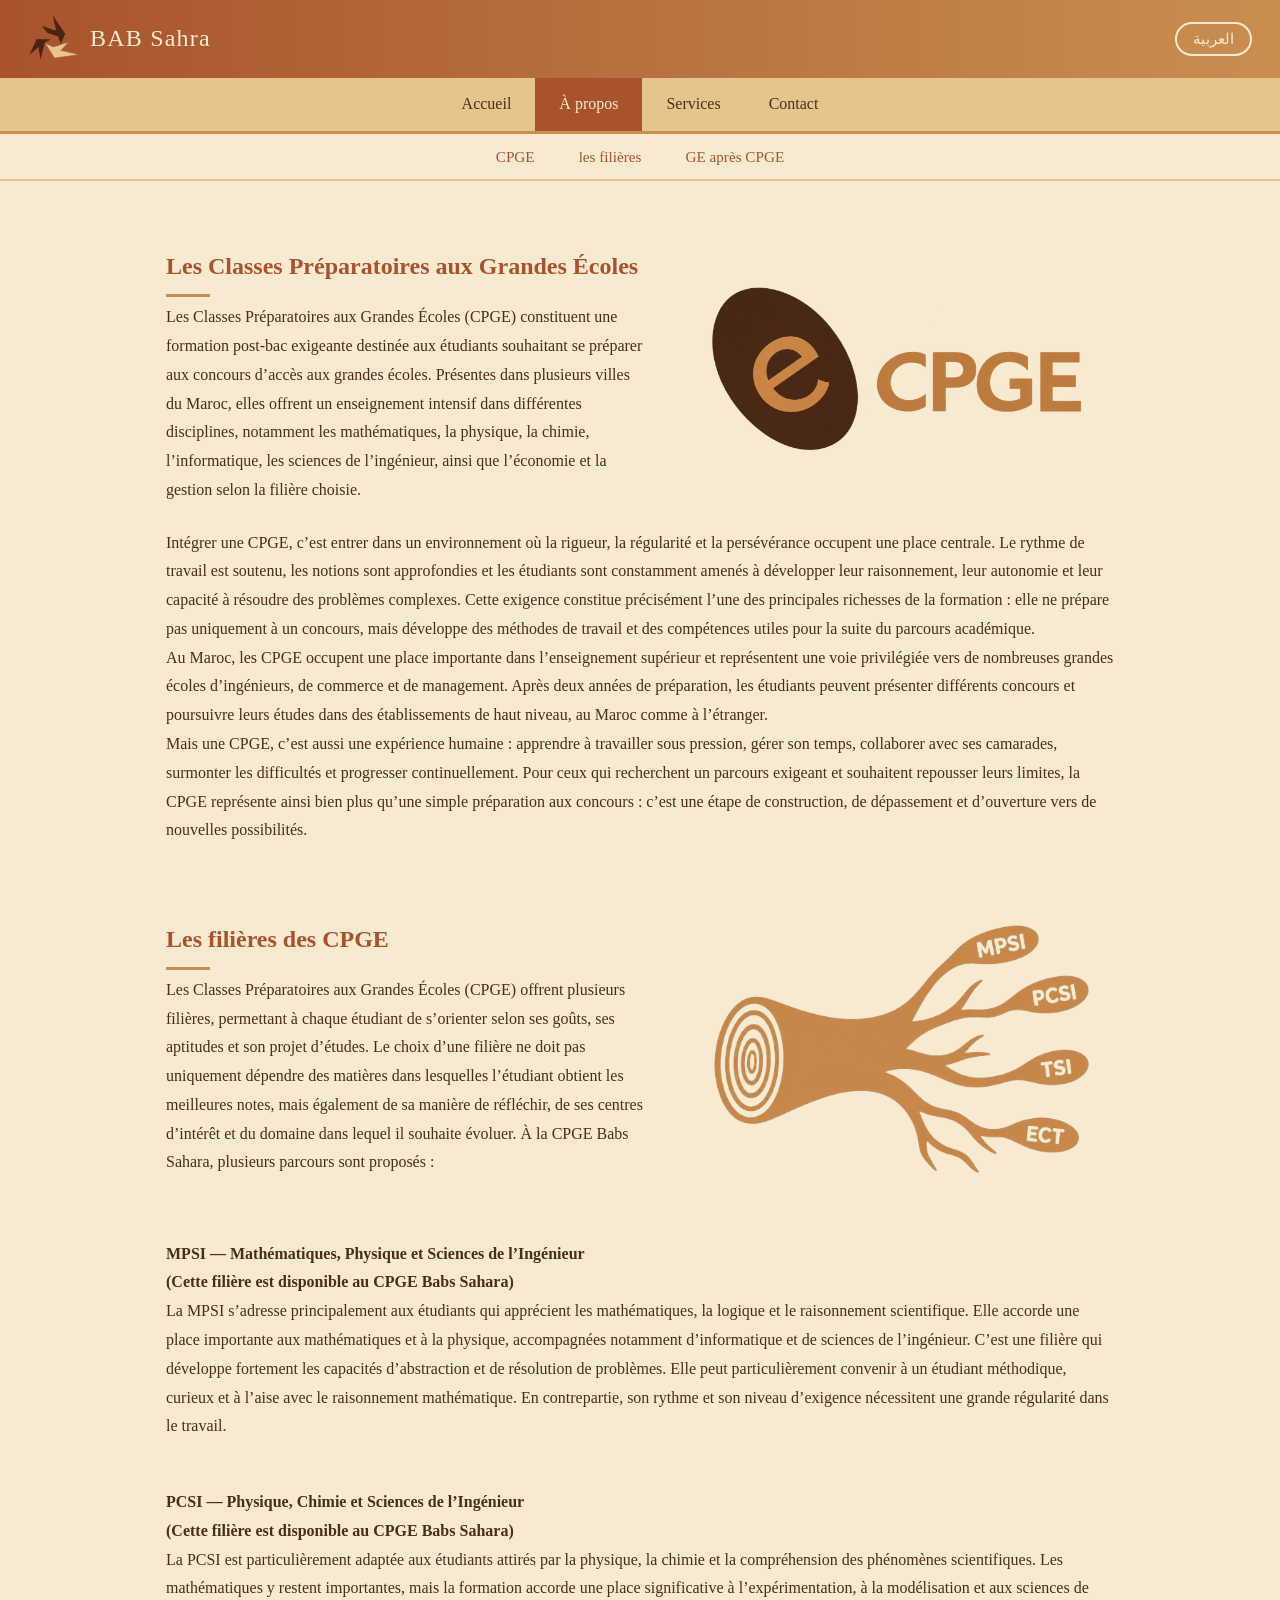
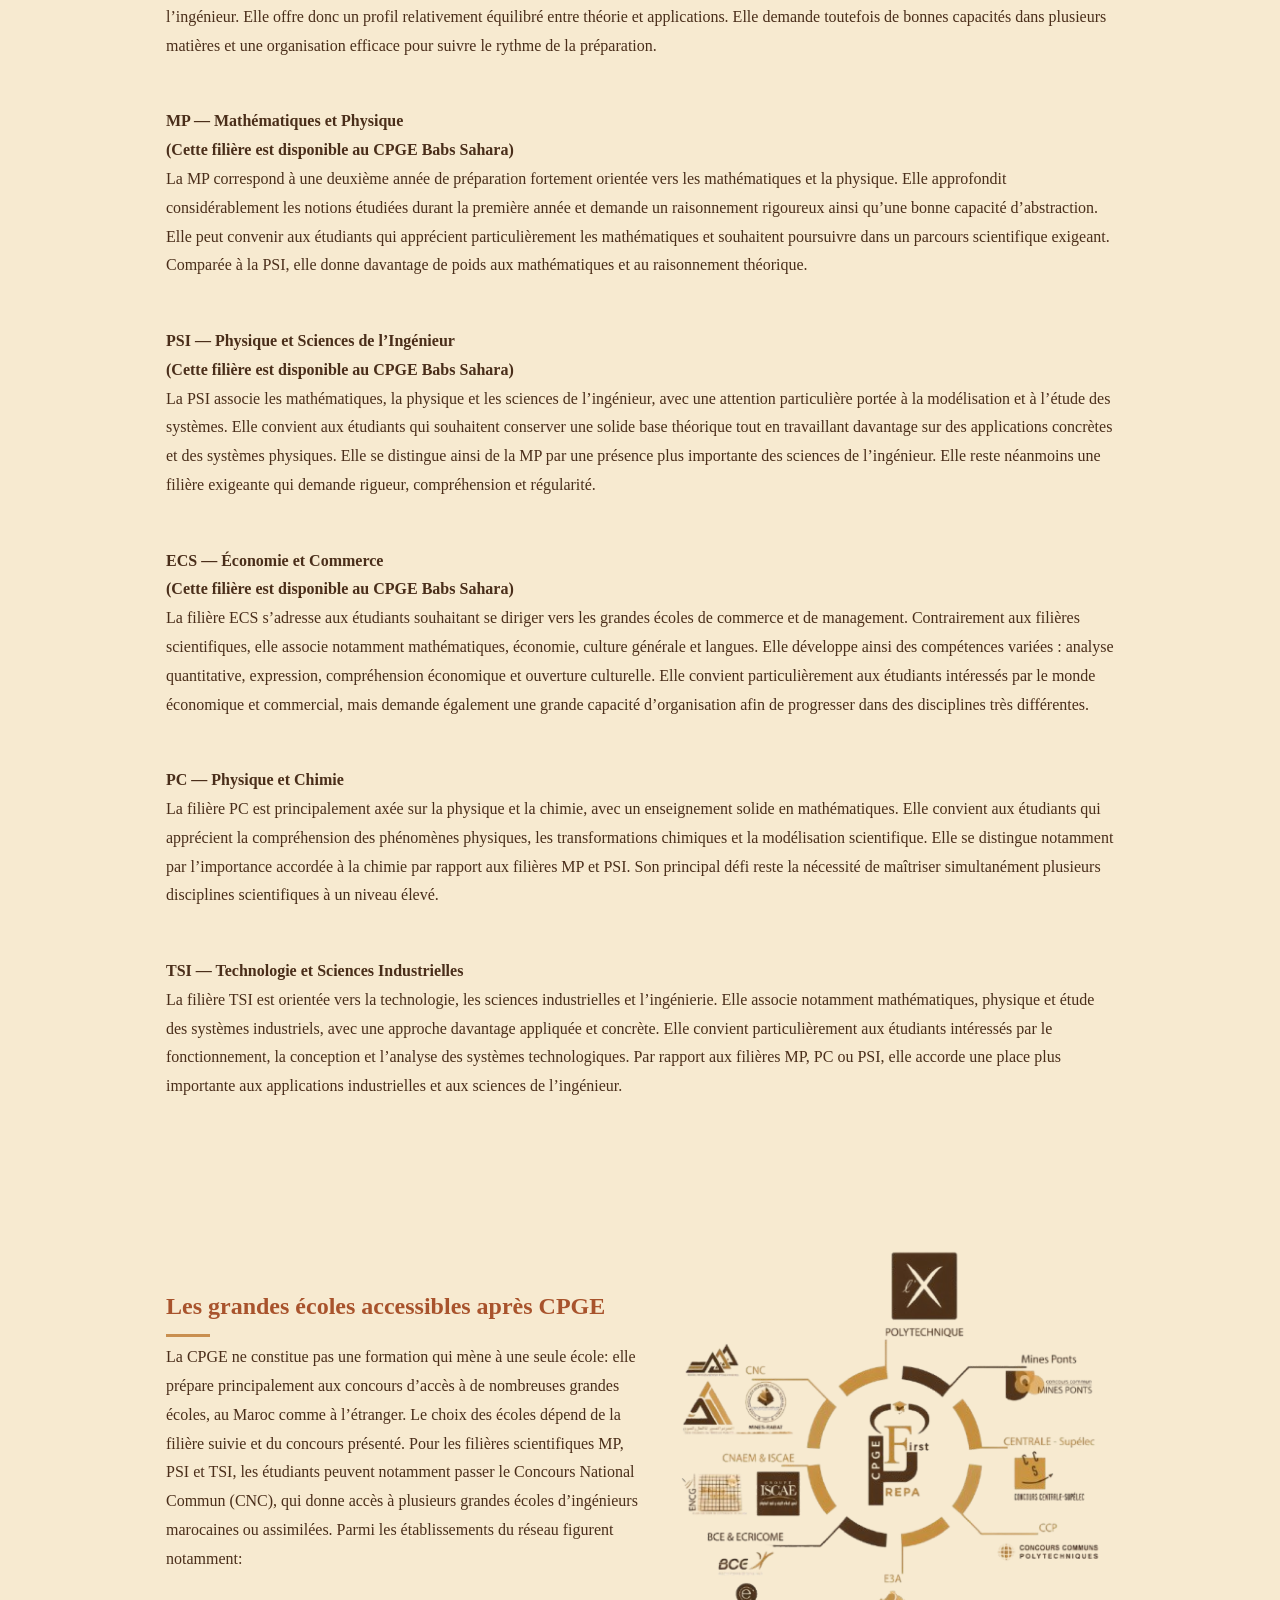
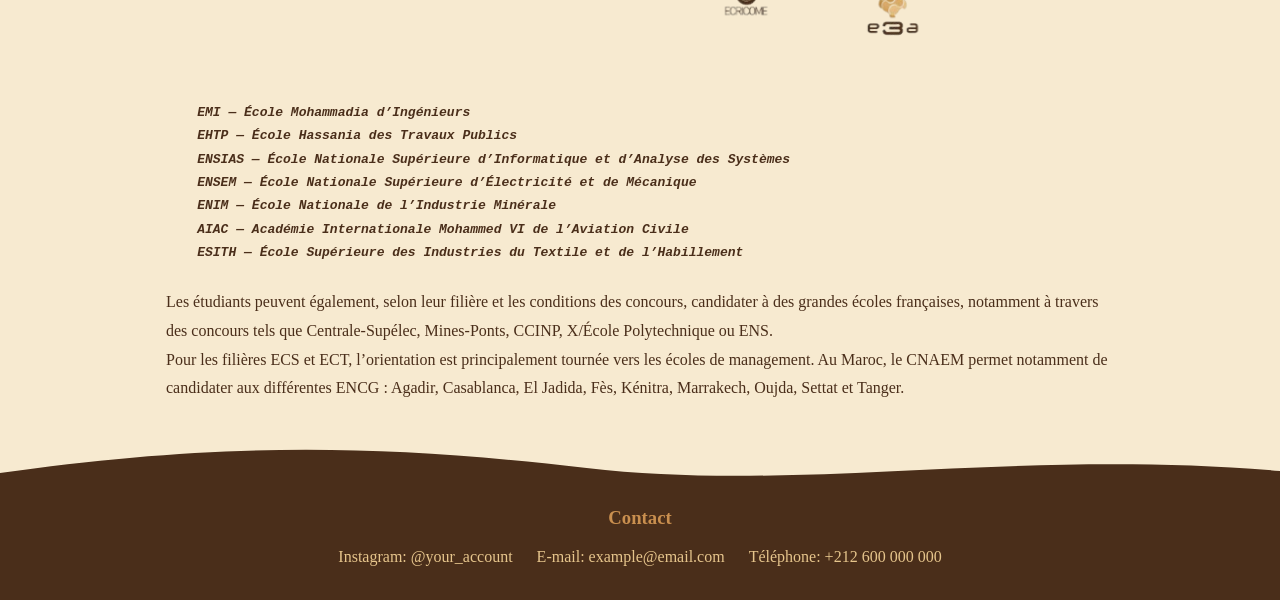
==== about.html @ f3534e03 "Add files via upload" ====
<!DOCTYPE html>
<html lang="fr">

<head>
  <meta charset="UTF-8">
  <meta name="viewport" content="width=device-width, initial-scale=1">
  <title>Sahara - About</title>
  <link rel="stylesheet" href="css/style.css">
</head>

<body>

  <header class="topbar">
    <div class="brand">
      <img src="images/logo.png" alt="Logo">
      <span data-i18n="brand">BAB Sahra</span>
    </div>
  <button id="lang-btn" class="lang-btn" type="button">العربية</button>
  </header>

  <nav>
    <a href="index.html" data-i18n="nav_home">Accueil</a>
    <a href="about.html" data-i18n="nav_about">À propos</a>
    <a href="services.html" data-i18n="nav_services">Services</a>
    <a href="contact.html" data-i18n="nav_contact">Contact</a>
  </nav>

  <nav class="subnav">
    <a href="#who" data-i18n="ab_sub1">CPGE</a>
    <a href="#story" data-i18n="ab_sub2">les filières</a>
    <a href="#mission" data-i18n="ab_sub3">GE après CPGE</a>
  </nav>

  <main>
    <section id="who" class="row img-right" style="margin: 10px 0 0px;">
      <div class="text">
        <h2 data-i18n="ab_h1">Les Classes Préparatoires aux Grandes Écoles</h2>
        <p data-i18n="ab_p1">Les Classes Préparatoires aux Grandes Écoles (CPGE) constituent une formation post-bac exigeante destinée aux
          étudiants souhaitant se préparer aux concours d’accès aux grandes écoles. Présentes dans plusieurs villes du
          Maroc, elles offrent un enseignement intensif dans différentes disciplines, notamment les mathématiques, la
          physique, la chimie, l’informatique, les sciences de l’ingénieur, ainsi que l’économie et la gestion selon la
          filière choisie.</p>
      </div>
      <img src="images/image1.png" alt="Who We Are">

    </section>
    <p data-i18n="ab_p2">Intégrer une CPGE, c’est entrer dans un environnement où la rigueur, la régularité et la persévérance occupent
      une place centrale. Le rythme de travail est soutenu, les notions sont approfondies et les étudiants sont
      constamment amenés à développer leur raisonnement, leur autonomie et leur capacité à résoudre des problèmes
      complexes. Cette exigence constitue précisément l’une des principales richesses de la formation : elle ne prépare
      pas uniquement à un concours, mais développe des méthodes de travail et des compétences utiles pour la suite du
      parcours académique.
    </p>
    <p data-i18n="ab_p3">
      Au Maroc, les CPGE occupent une place importante dans l’enseignement supérieur et représentent une voie
      privilégiée vers de nombreuses grandes écoles d’ingénieurs, de commerce et de management. Après deux années de
      préparation, les étudiants peuvent présenter différents concours et poursuivre leurs études dans des
      établissements de haut niveau, au Maroc comme à l’étranger.
    </p>
    <p data-i18n="ab_p4">
      Mais une CPGE, c’est aussi une expérience humaine : apprendre à travailler sous pression, gérer son temps,
      collaborer avec ses camarades, surmonter les difficultés et progresser continuellement. Pour ceux qui recherchent
      un parcours exigeant et souhaitent repousser leurs limites, la CPGE représente ainsi bien plus qu’une simple
      préparation aux concours : c’est une étape de construction, de dépassement et d’ouverture vers de nouvelles
      possibilités.</p>
    <pre>

  </pre>

    <section id="story" class="row img-right" style="margin: 10px 0 0px;">
      <div class="text">
        <h2 data-i18n="ab_h2">Les filières des CPGE</h2>
        <p data-i18n="ab_p5">Les Classes Préparatoires aux Grandes Écoles (CPGE) offrent plusieurs filières, permettant à chaque étudiant
          de s’orienter selon ses goûts, ses aptitudes et son projet d’études. Le choix d’une filière ne doit pas
          uniquement dépendre des matières dans lesquelles l’étudiant obtient les meilleures notes, mais également de sa
          manière de réfléchir, de ses centres d’intérêt et du domaine dans lequel il souhaite évoluer. À la CPGE Babs
          Sahara, plusieurs parcours sont proposés :</p>
      </div>
      <img src="images/image2.png" alt="Our Story">
    </section>
    <pre>

  </pre>
    <p><strong data-i18n="ab_mpsi_t"> MPSI — Mathématiques, Physique et Sciences de l’Ingénieur </strong> </p>
    <p><strong data-i18n="ab_avail">  (Cette filière est disponible au CPGE Babs Sahara) </strong> </p>
    <p data-i18n="ab_mpsi_p">La MPSI s’adresse principalement aux étudiants qui apprécient les mathématiques, la logique et le raisonnement
      scientifique. Elle accorde une place importante aux mathématiques et à la physique, accompagnées notamment
      d’informatique et de sciences de l’ingénieur. C’est une filière qui développe fortement les capacités
      d’abstraction et de résolution de problèmes. Elle peut particulièrement convenir à un étudiant méthodique, curieux
      et à l’aise avec le raisonnement mathématique. En contrepartie, son rythme et son niveau d’exigence nécessitent
      une grande régularité dans le travail.</p>
    <pre>

  </pre>
    <p><strong data-i18n="ab_pcsi_t">PCSI — Physique, Chimie et Sciences de l’Ingénieur</strong> </p>
    <p><strong data-i18n="ab_avail">  (Cette filière est disponible au CPGE Babs Sahara) </strong> </p>
    <p data-i18n="ab_pcsi_p">La PCSI est particulièrement adaptée aux étudiants attirés par la physique, la chimie et la compréhension des
      phénomènes scientifiques. Les mathématiques y restent importantes, mais la formation accorde une place
      significative à l’expérimentation, à la modélisation et aux sciences de l’ingénieur. Elle offre donc un profil
      relativement équilibré entre théorie et applications. Elle demande toutefois de bonnes capacités dans plusieurs
      matières et une organisation efficace pour suivre le rythme de la préparation.</p>
    <pre>

  </pre>
    <p><strong data-i18n="ab_mp_t"> MP — Mathématiques et Physique</strong> </p>
    <p><strong data-i18n="ab_avail">  (Cette filière est disponible au CPGE Babs Sahara) </strong> </p>
    <p data-i18n="ab_mp_p">La MP correspond à une deuxième année de préparation fortement orientée vers les mathématiques et la physique.
      Elle approfondit considérablement les notions étudiées durant la première année et demande un raisonnement
      rigoureux ainsi qu’une bonne capacité d’abstraction. Elle peut convenir aux étudiants qui apprécient
      particulièrement les mathématiques et souhaitent poursuivre dans un parcours scientifique exigeant. Comparée à la
      PSI, elle donne davantage de poids aux mathématiques et au raisonnement théorique.</p>
    <pre>

  </pre>
    <p><strong data-i18n="ab_psi_t"> PSI — Physique et Sciences de l’Ingénieur</strong> </p>
    <p><strong data-i18n="ab_avail">  (Cette filière est disponible au CPGE Babs Sahara) </strong> </p>
    <p data-i18n="ab_psi_p">La PSI associe les mathématiques, la physique et les sciences de l’ingénieur, avec une attention particulière
      portée à la modélisation et à l’étude des systèmes. Elle convient aux étudiants qui souhaitent conserver une
      solide base théorique tout en travaillant davantage sur des applications concrètes et des systèmes physiques. Elle
      se distingue ainsi de la MP par une présence plus importante des sciences de l’ingénieur. Elle reste néanmoins une
      filière exigeante qui demande rigueur, compréhension et régularité.</p>
    <pre>

  </pre>
    <p><strong data-i18n="ab_ecs_t">ECS — Économie et Commerce</strong> </p>
    <p><strong data-i18n="ab_avail">  (Cette filière est disponible au CPGE Babs Sahara) </strong> </p>
    <p data-i18n="ab_ecs_p">La filière ECS s’adresse aux étudiants souhaitant se diriger vers les grandes écoles de commerce et de
      management. Contrairement aux filières scientifiques, elle associe notamment mathématiques, économie, culture
      générale et langues. Elle développe ainsi des compétences variées : analyse quantitative, expression,
      compréhension économique et ouverture culturelle. Elle convient particulièrement aux étudiants intéressés par le
      monde économique et commercial, mais demande également une grande capacité d’organisation afin de progresser dans
      des disciplines très différentes.</p>
    <pre>

  </pre>
    <p><strong data-i18n="ab_pc_t">PC — Physique et Chimie</strong> </p>
    <p data-i18n="ab_pc_p">La filière PC est principalement axée sur la physique et la chimie, avec un enseignement solide en mathématiques.
      Elle convient aux étudiants qui apprécient la compréhension des phénomènes physiques, les transformations
      chimiques et la modélisation scientifique. Elle se distingue notamment par l’importance accordée à la chimie par
      rapport aux filières MP et PSI. Son principal défi reste la nécessité de maîtriser simultanément plusieurs
      disciplines scientifiques à un niveau élevé.</p>
    <pre>

  </pre>
    <p><strong data-i18n="ab_tsi_t">TSI — Technologie et Sciences Industrielles</strong> </p>
    <p data-i18n="ab_tsi_p">La filière TSI est orientée vers la technologie, les sciences industrielles et l’ingénierie. Elle associe
      notamment mathématiques, physique et étude des systèmes industriels, avec une approche davantage appliquée et
      concrète. Elle convient particulièrement aux étudiants intéressés par le fonctionnement, la conception et
      l’analyse des systèmes technologiques. Par rapport aux filières MP, PC ou PSI, elle accorde une place plus
      importante aux applications industrielles et aux sciences de l’ingénieur.</p>
    <pre>

  </pre>

    <section id="mission" class="row img-right" style="margin: 10px 0 0px;">
      <div class="text">
        <h2 data-i18n="ab_h3">Les grandes écoles accessibles après CPGE </h2>
        <p data-i18n="ab_p6">La CPGE ne constitue pas une formation qui mène à une seule école: elle prépare principalement aux concours
          d’accès à de nombreuses grandes écoles, au Maroc comme à l’étranger. Le choix des écoles dépend de la filière
          suivie et du concours présenté.
          Pour les filières scientifiques MP, PSI et TSI, les étudiants peuvent notamment passer le Concours National
          Commun (CNC), qui donne accès à plusieurs grandes écoles d’ingénieurs marocaines ou assimilées. Parmi les
          établissements du réseau figurent notamment:</p>
      </div>
      <img src="images/image4.png" alt="Our Mission">
    </section>
    <pre><strong>    <i data-i18n="ab_emi">EMI — École Mohammadia d’Ingénieurs</i> 
    <i data-i18n="ab_ehtp">EHTP — École Hassania des Travaux Publics</i> 
    <i data-i18n="ab_ensias">ENSIAS — École Nationale Supérieure d’Informatique et d’Analyse des Systèmes</i> 
    <i data-i18n="ab_ensem">ENSEM — École Nationale Supérieure d’Électricité et de Mécanique</i> 
    <i data-i18n="ab_enim">ENIM — École Nationale de l’Industrie Minérale</i> 
    <i data-i18n="ab_aiac">AIAC — Académie Internationale Mohammed VI de l’Aviation Civile</i> 
    <i data-i18n="ab_esith">ESITH — École Supérieure des Industries du Textile et de l’Habillement</i> 

</strong></pre>
    <p data-i18n="ab_p7">Les étudiants peuvent également, selon leur filière et les conditions des concours, candidater à des grandes
      écoles françaises, notamment à travers des concours tels que Centrale-Supélec, Mines-Ponts, CCINP, X/École
      Polytechnique ou ENS.</p>
    <p data-i18n="ab_p8">Pour les filières ECS et ECT, l’orientation est principalement tournée vers les écoles de management. Au Maroc,
      le CNAEM permet notamment de candidater aux différentes ENCG : Agadir, Casablanca, El Jadida, Fès, Kénitra,
      Marrakech, Oujda, Settat et Tanger.</p>
  </main>

  <svg class="dunes" viewBox="0 0 1200 50" preserveAspectRatio="none" aria-hidden="true">
    <path d="M0 50 V30 C200 0 350 0 550 25 C750 50 950 5 1200 28 V50 Z" fill="#4a2e1a" />
  </svg>

  <footer>
    <h3 data-i18n="f_contact">Contact</h3>
    <div class="contacts">
      <a href="https://instagram.com/your_account"><span data-i18n="f_instagram">Instagram</span>: <bdi>@your_account</bdi></a>
      <a href="mailto:example@email.com"><span data-i18n="f_email">E-mail</span>: <bdi>example@email.com</bdi></a>
      <a href="tel:+212600000000"><span data-i18n="f_phone">Téléphone</span>: <bdi>+212 600 000 000</bdi></a>
    </div>
  </footer>

  <script src="js/lang.js"></script>
<script src="js/script.js"></script>
</body>

</html>
---- css/style.css ----
:root {
    --light: #f7ead0;
    --sand:  #e6c58c;
    --dune:  #c98f4f;
    --rust:  #a8532c;
    --dark:  #4a2e1a;
  }
  * { box-sizing: border-box; margin: 0; padding: 0; }
  body { font-family: Georgia, serif; background: var(--light); color: var(--dark); line-height: 1.8; }

  /* Top bar */
  .topbar { display: flex; justify-content: space-between; align-items: center;
            padding: 14px 28px; color: var(--light);
            background: linear-gradient(90deg, var(--rust), var(--dune)); }
  .brand { display: flex; align-items: center; gap: 12px; font-size: 1.5rem; letter-spacing: .05em; }
  .brand img, .profile img { width: 50px; height: 50px; object-fit: cover;  }
  .brand img { border-radius: 8px; }
  .profile img { border-radius: 50%; }

  /* Navigation */
  nav { background: var(--sand); display: flex; justify-content: center; flex-wrap: wrap;
        border-bottom: 3px solid var(--dune); }
  nav a { color: var(--dark); text-decoration: none; padding: 12px 24px; transition: .2s; }
  nav a:hover, nav a.active { background: var(--rust); color: var(--light); }

  /* Content */
  main { max-width: 980px; margin: 40px auto; padding: 0 16px; }
  .row { display: flex; align-items: center; gap: 32px; margin-bottom: 44px; }
  .row img { width: 46%; border-radius: 12px; object-fit: cover;  }
 /* .img-left img { }*/
  .row .text { flex: 1; }
  .row h2 { color: var(--rust); margin-bottom: 6px; }
  .row h2::after { content: ""; display: block; width: 44px; height: 3px; background: var(--dune); margin-top: 6px; }
  /*.row p {  }*/
  .img-right { flex-direction: row; }
  .img-left  { flex-direction: row-reverse; }

  /* Dunes + footer */
  .dunes { display: block; width: 100%; height: 50px; }
  footer { background: var(--dark); color: var(--sand); text-align: center; padding: 8px 16px 28px; }
  footer h3 { margin-bottom: 8px; color: var(--dune); }
  .contacts { display: flex; justify-content: center; flex-wrap: wrap; gap: 24px; }
  footer a { color: var(--sand); text-decoration: none; }
  footer a:hover { color: var(--light); }

  /* Section: text on top, big images below */
.row.big { flex-direction: column; align-items: stretch; gap: 20px; }
.row.big .text { width: 100%; }

/* The two galleries, one under the other */
.gallery-box { width: 100%; display: flex; flex-direction: column; gap: 16px; }

/* Each gallery = 2 big images side by side */
.gallery { width: 100%; display: grid; gap: 16px; }
.gallery img { width: 100%;  object-fit: cover; border-radius: 12px; box-shadow: none; }

@media (max-width: 700px) {
  .gallery { grid-template-columns: 1fr; }
}
@media (max-width: 700px) {
  .row, .img-right, .img-left { flex-direction: column; }
  .row img { width: 100%; }
}

/* Second bar (appears on the About and Services pages) */
.subnav { background: var(--light); border-bottom: 2px solid var(--sand); }
.subnav a { padding: 9px 22px; font-size: .95rem; color: var(--rust); }
.subnav a:hover { background: var(--sand); color: var(--dark); }
html { scroll-behavior: smooth; }
section[id] { scroll-margin-top: 20px; }

/* Language button */
.lang-btn { padding: 6px 16px; border: 2px solid var(--light); border-radius: 20px; background: transparent;
            color: var(--light); font-family: inherit; font-size: .95rem; cursor: pointer; transition: .2s; }
.lang-btn:hover { background: var(--light); color: var(--rust); }

/* Arabic */
html[lang="ar"] body, html[lang="ar"] pre { font-family: Tahoma, Arial, sans-serif; }
html[lang="ar"] .brand { letter-spacing: 0; }

/* Coming soon (contact page) */
.soon { text-align: center; padding: 70px 0; }
.soon h2 { font-size: 2.6rem; color: var(--rust); }
.soon h2::after { content: ""; display: block; width: 44px; height: 3px; background: var(--dune); margin: 10px auto 0; }
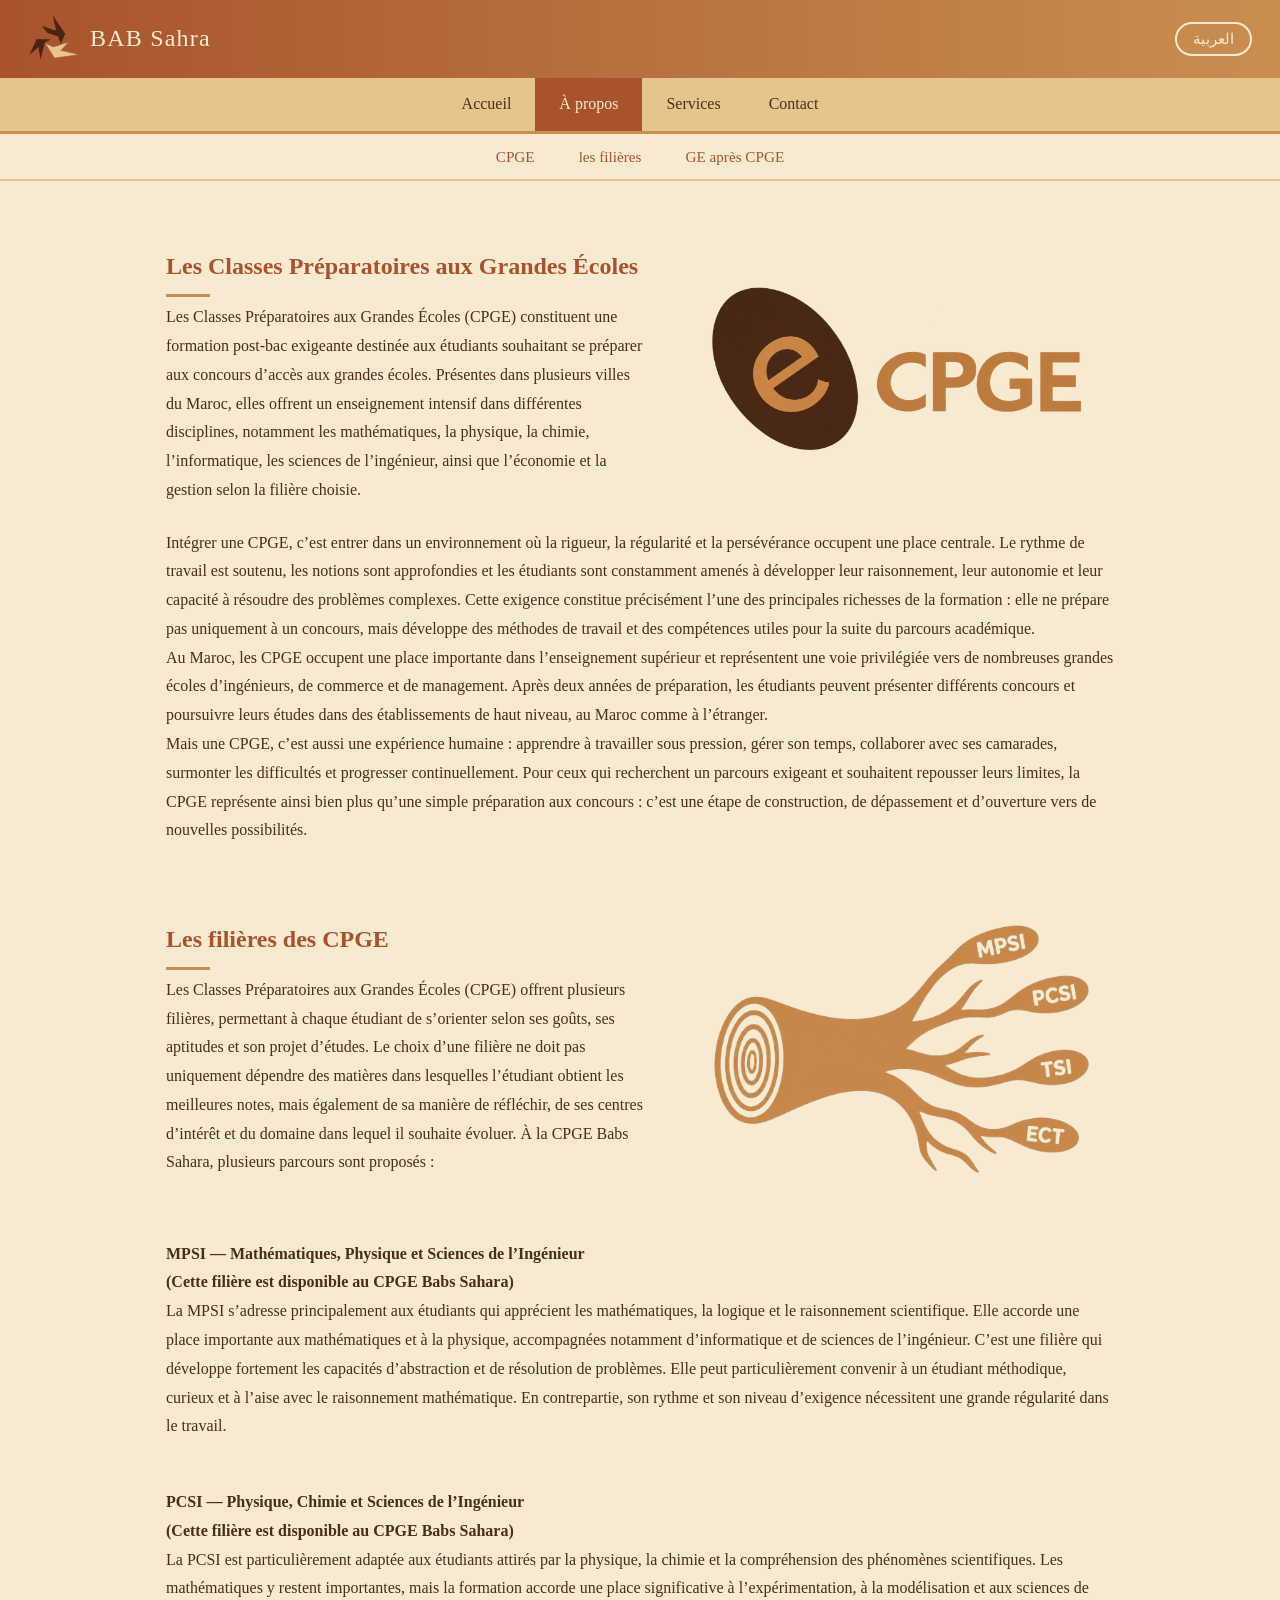
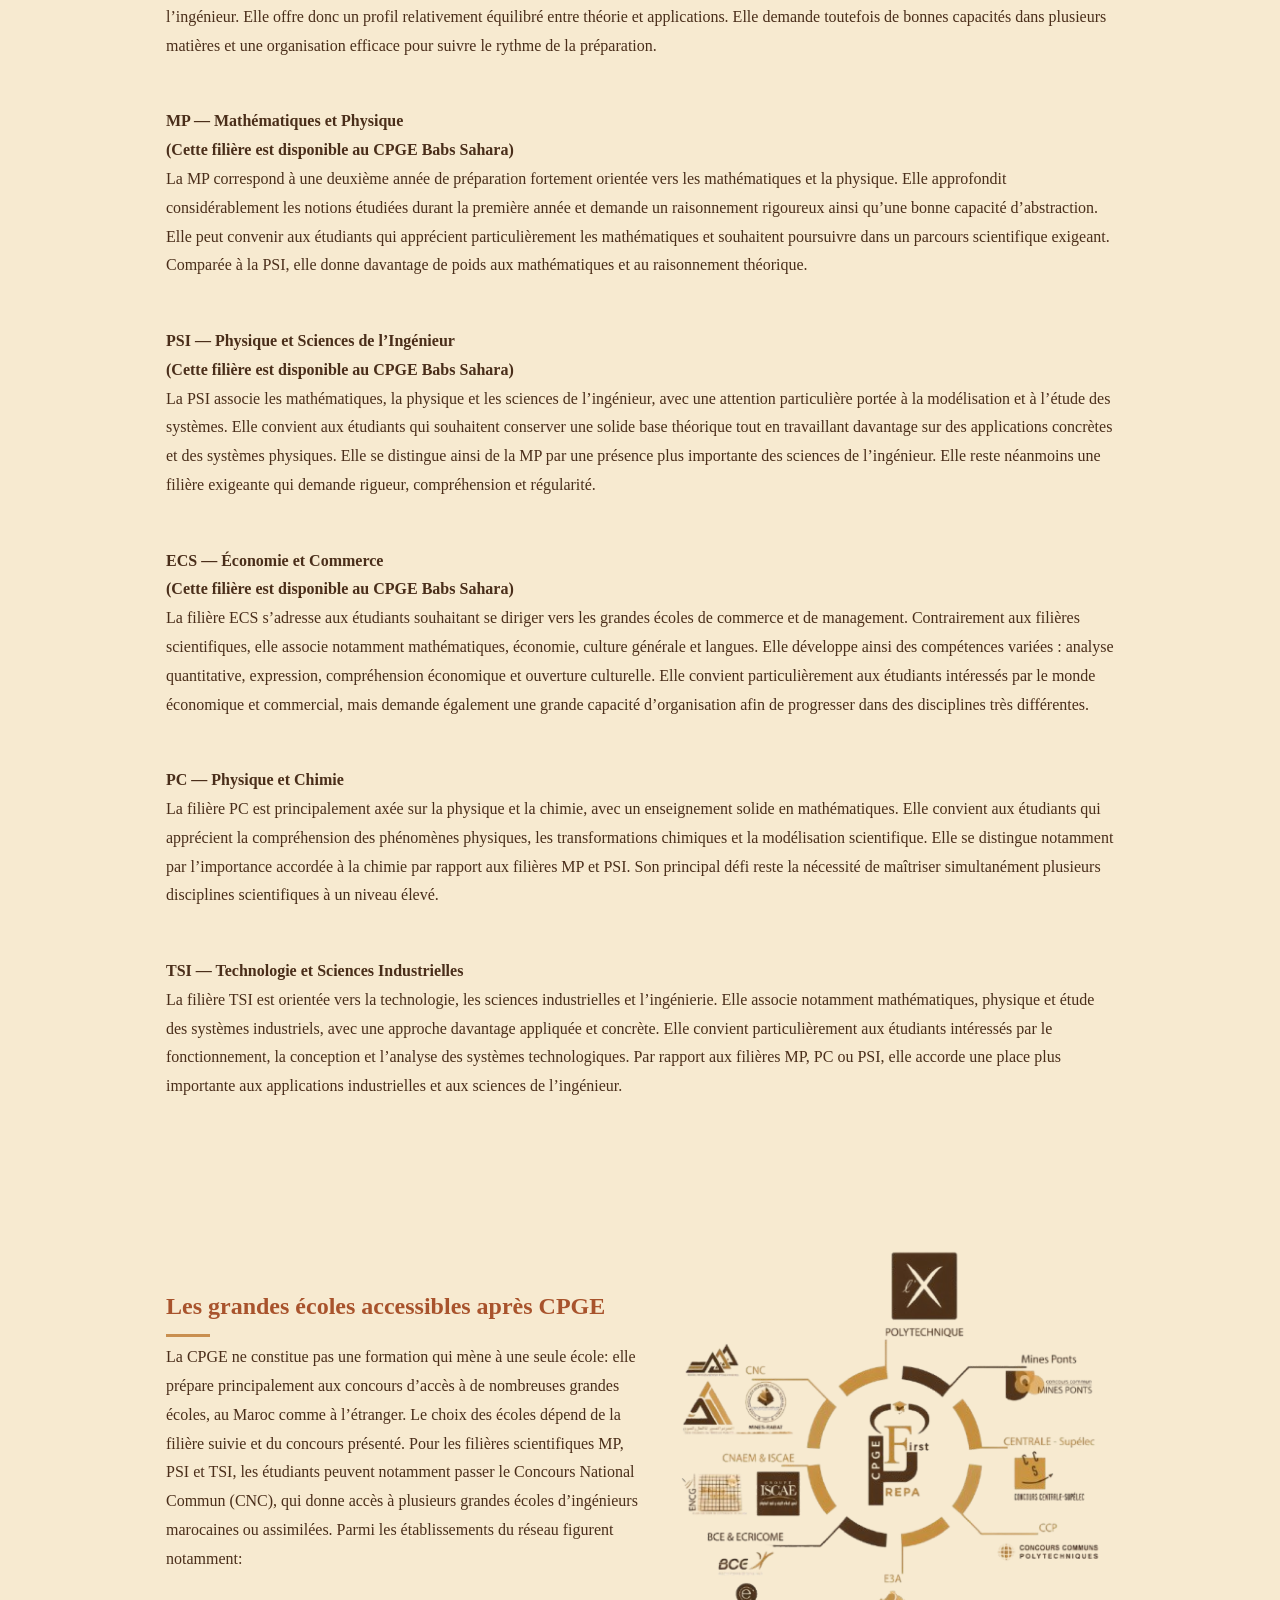
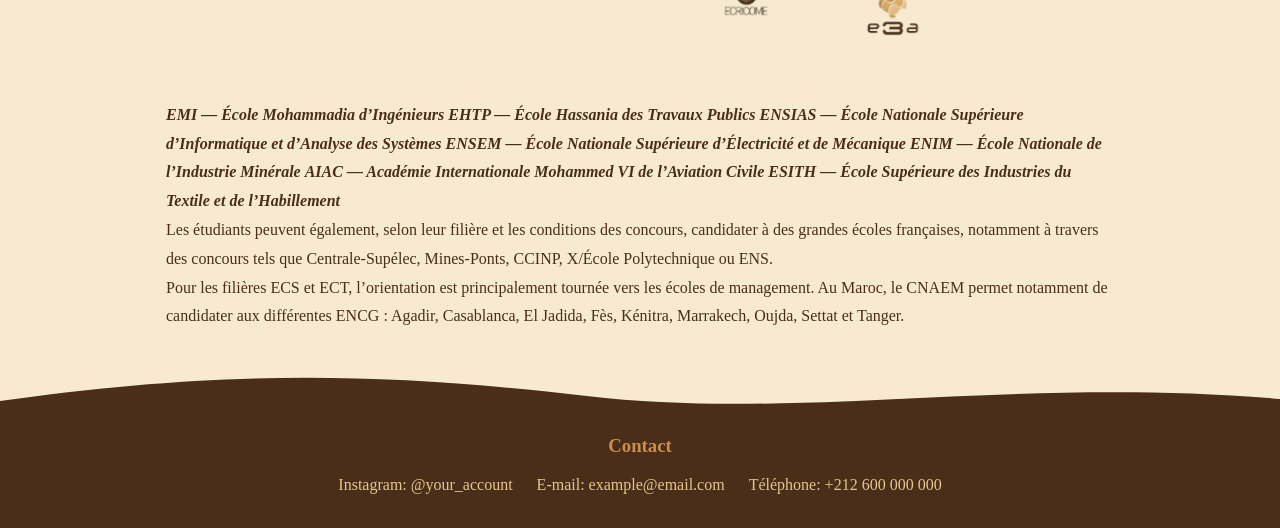
==== commit a3f355ec: "Fix HTML formatting for EMI section" ====
--- a/about.html
+++ b/about.html
@@ -164,7 +164,7 @@
       </div>
       <img src="images/image4.png" alt="Our Mission">
     </section>
-    <pre><strong>    <i data-i18n="ab_emi">EMI — École Mohammadia d’Ingénieurs</i> 
+    <p><strong>    <i data-i18n="ab_emi">EMI — École Mohammadia d’Ingénieurs</i> 
     <i data-i18n="ab_ehtp">EHTP — École Hassania des Travaux Publics</i> 
     <i data-i18n="ab_ensias">ENSIAS — École Nationale Supérieure d’Informatique et d’Analyse des Systèmes</i> 
     <i data-i18n="ab_ensem">ENSEM — École Nationale Supérieure d’Électricité et de Mécanique</i> 
@@ -172,7 +172,7 @@
     <i data-i18n="ab_aiac">AIAC — Académie Internationale Mohammed VI de l’Aviation Civile</i> 
     <i data-i18n="ab_esith">ESITH — École Supérieure des Industries du Textile et de l’Habillement</i> 
 
-</strong></pre>
+</strong></p>
     <p data-i18n="ab_p7">Les étudiants peuvent également, selon leur filière et les conditions des concours, candidater à des grandes
       écoles françaises, notamment à travers des concours tels que Centrale-Supélec, Mines-Ponts, CCINP, X/École
       Polytechnique ou ENS.</p>
@@ -198,4 +198,4 @@
 <script src="js/script.js"></script>
 </body>
 
-</html>+</html>
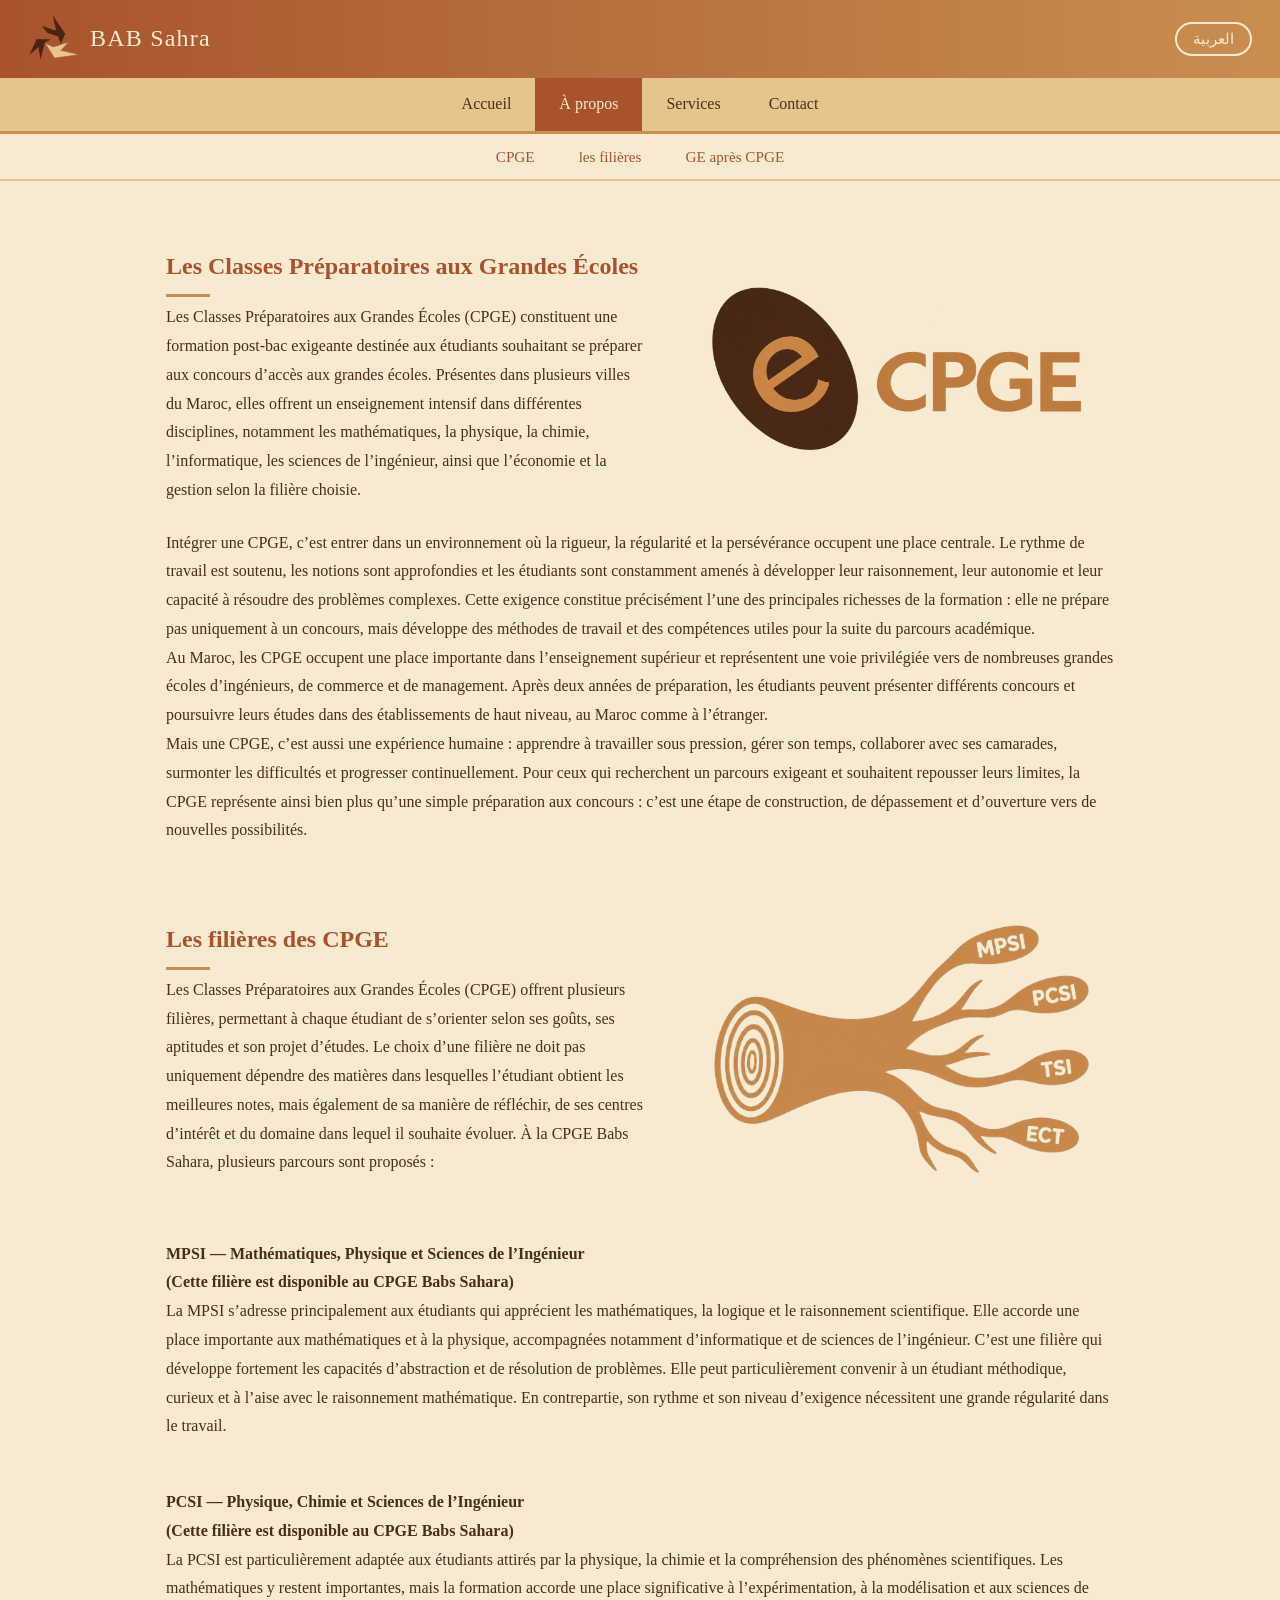
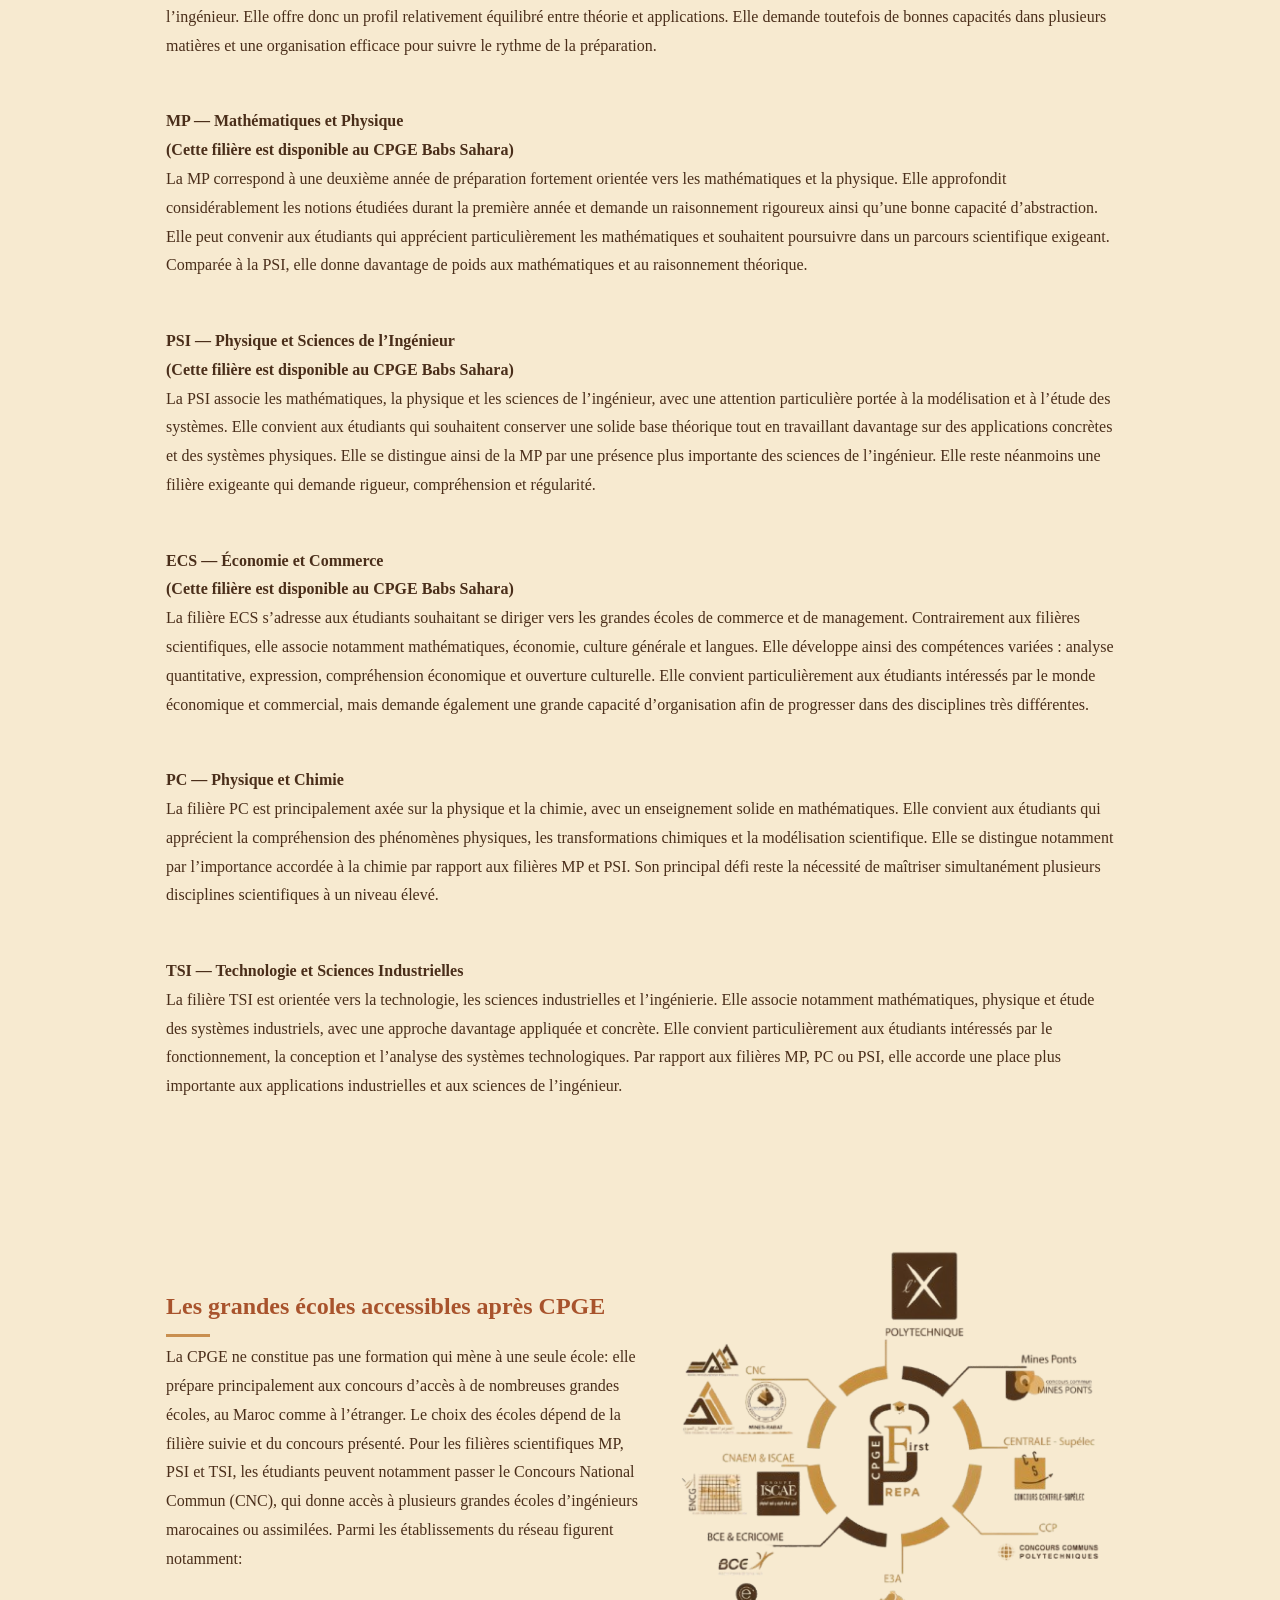
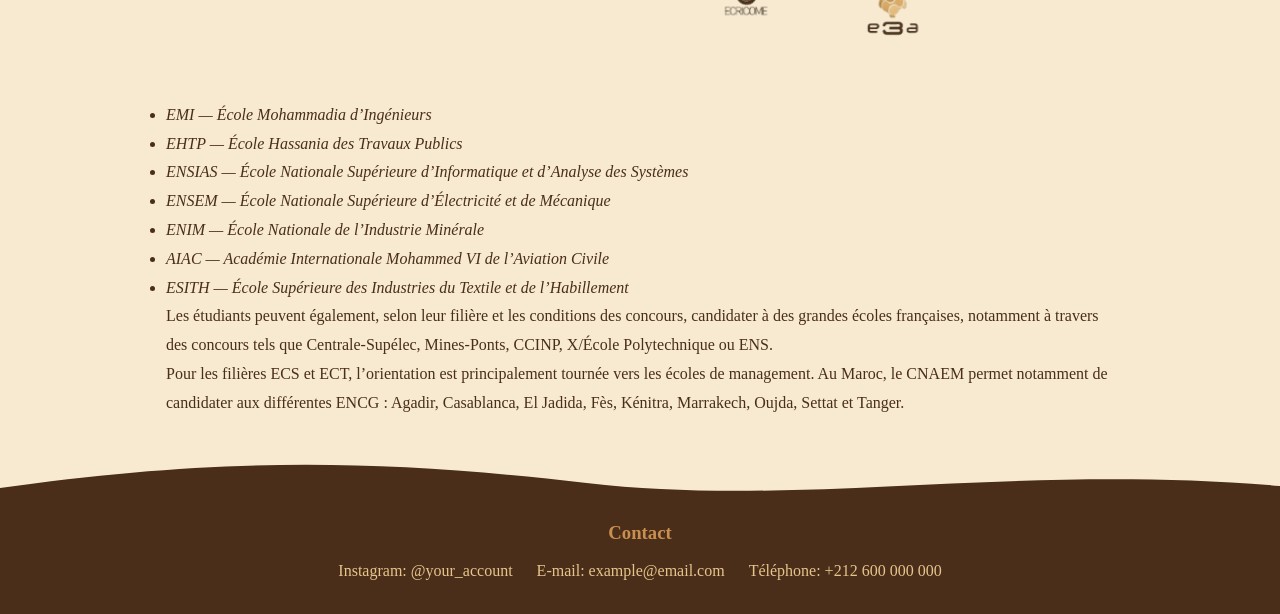
==== commit f406cba3: "Convert school names to an unordered list format Replaced strong text with a list of schools in an u" ====
--- a/about.html
+++ b/about.html
@@ -164,15 +164,15 @@
       </div>
       <img src="images/image4.png" alt="Our Mission">
     </section>
-    <p><strong>    <i data-i18n="ab_emi">EMI — École Mohammadia d’Ingénieurs</i> 
-    <i data-i18n="ab_ehtp">EHTP — École Hassania des Travaux Publics</i> 
-    <i data-i18n="ab_ensias">ENSIAS — École Nationale Supérieure d’Informatique et d’Analyse des Systèmes</i> 
-    <i data-i18n="ab_ensem">ENSEM — École Nationale Supérieure d’Électricité et de Mécanique</i> 
-    <i data-i18n="ab_enim">ENIM — École Nationale de l’Industrie Minérale</i> 
-    <i data-i18n="ab_aiac">AIAC — Académie Internationale Mohammed VI de l’Aviation Civile</i> 
-    <i data-i18n="ab_esith">ESITH — École Supérieure des Industries du Textile et de l’Habillement</i> 
-
-</strong></p>
+    <ul class="schools">
+  <li><i data-i18n="ab_emi">EMI — École Mohammadia d’Ingénieurs</i></li>
+  <li><i data-i18n="ab_ehtp">EHTP — École Hassania des Travaux Publics</i></li>
+  <li><i data-i18n="ab_ensias">ENSIAS — École Nationale Supérieure d’Informatique et d’Analyse des Systèmes</i></li>
+  <li><i data-i18n="ab_ensem">ENSEM — École Nationale Supérieure d’Électricité et de Mécanique</i></li>
+  <li><i data-i18n="ab_enim">ENIM — École Nationale de l’Industrie Minérale</i></li>
+  <li><i data-i18n="ab_aiac">AIAC — Académie Internationale Mohammed VI de l’Aviation Civile</i></li>
+  <li><i data-i18n="ab_esith">ESITH — École Supérieure des Industries du Textile et de l’Habillement</i></li>
+</ul>
     <p data-i18n="ab_p7">Les étudiants peuvent également, selon leur filière et les conditions des concours, candidater à des grandes
       écoles françaises, notamment à travers des concours tels que Centrale-Supélec, Mines-Ponts, CCINP, X/École
       Polytechnique ou ENS.</p>
--- a/css/style.css
+++ b/css/style.css
@@ -82,3 +82,7 @@
 .soon { text-align: center; padding: 70px 0; }
 .soon h2 { font-size: 2.6rem; color: var(--rust); }
 .soon h2::after { content: ""; display: block; width: 44px; height: 3px; background: var(--dune); margin: 10px auto 0; }
+white-space: pre-wrap;
+  overflow-wrap: anywhere;
+  padding-left: 1.5em;
+  text-indent: -1.5em;
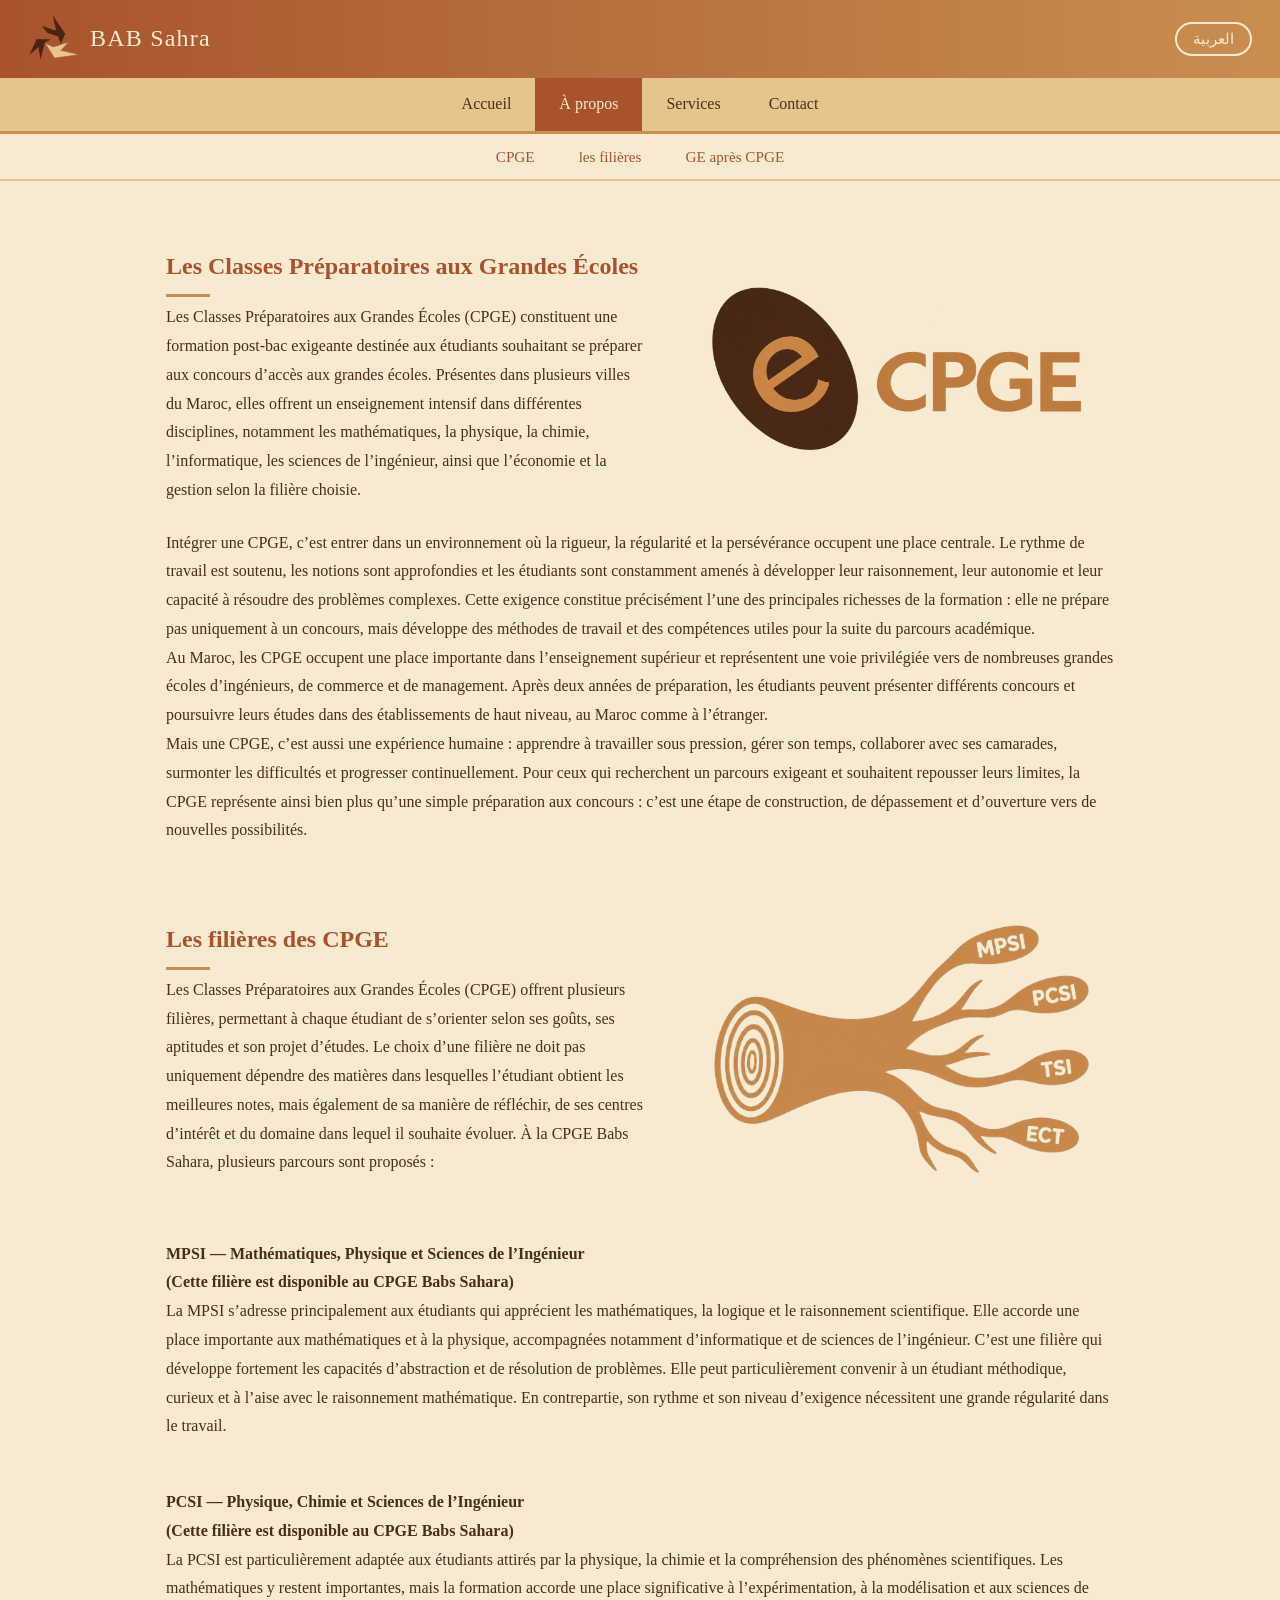
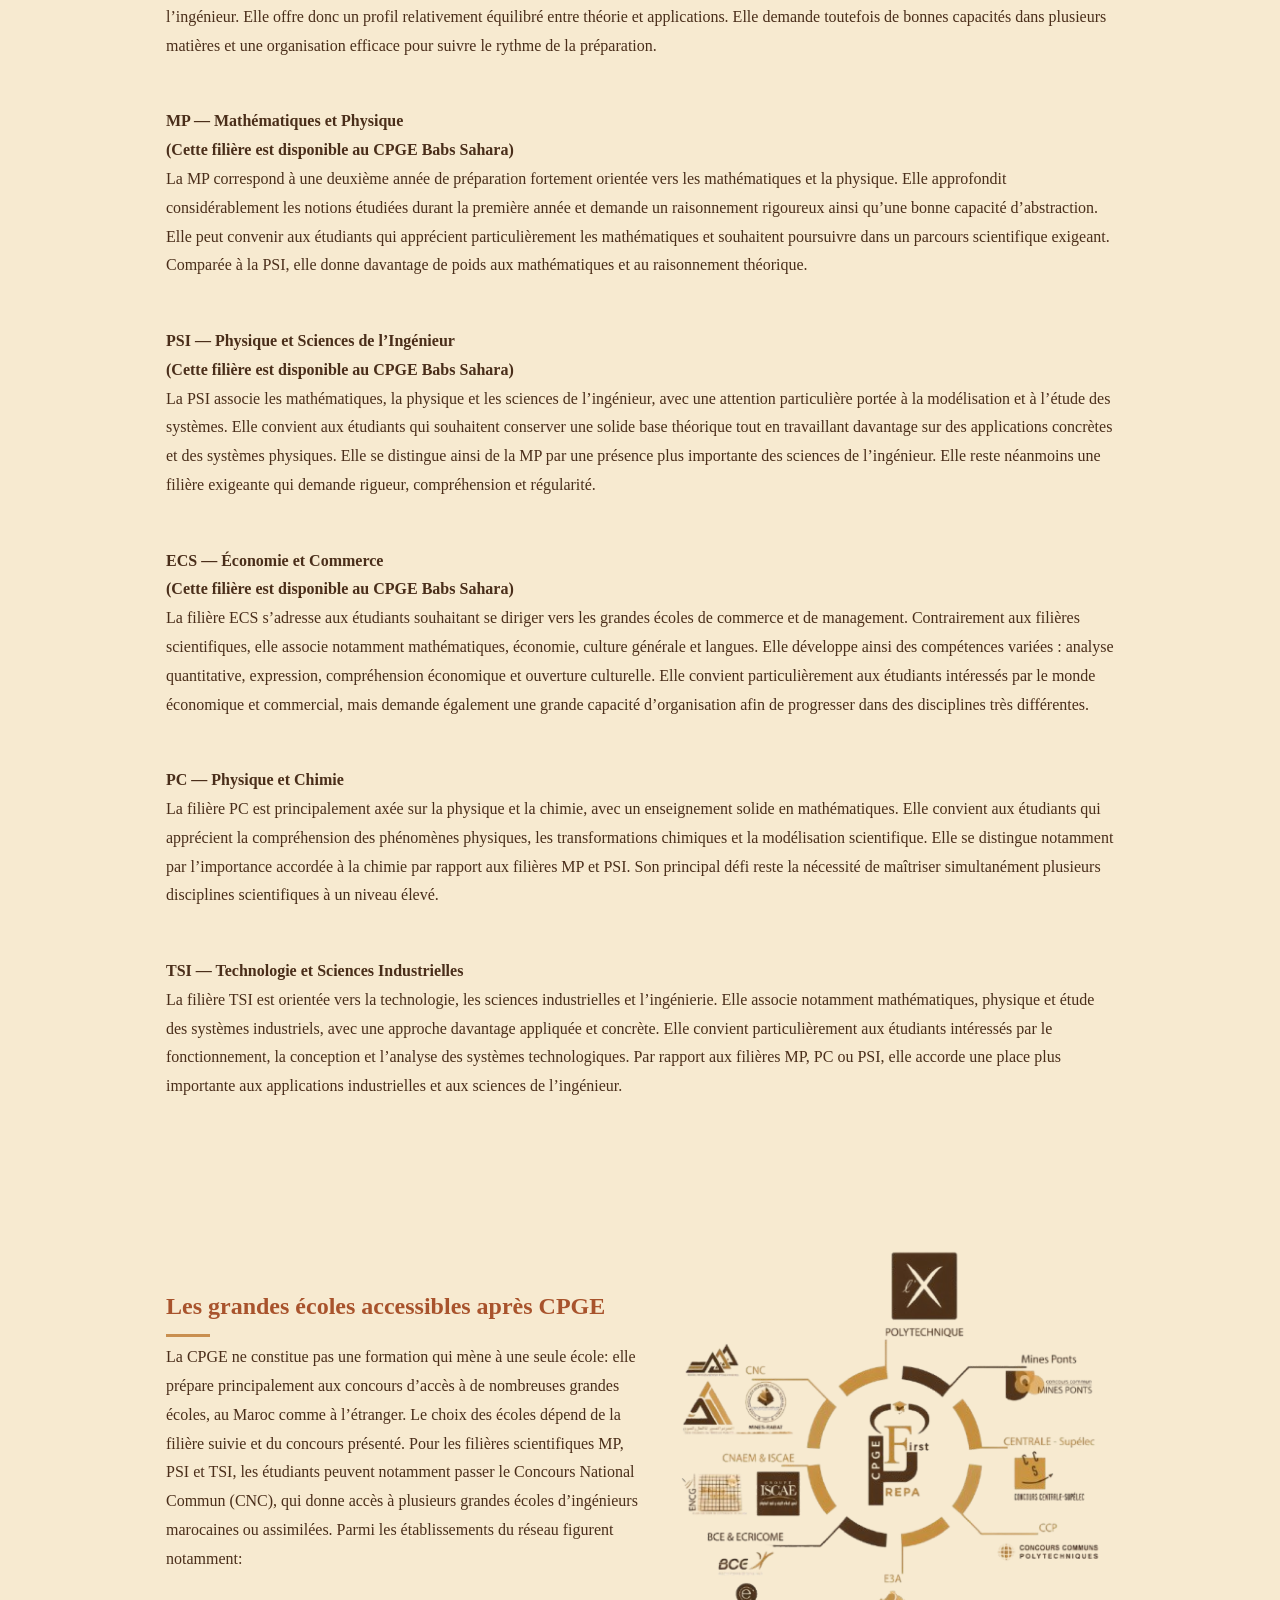
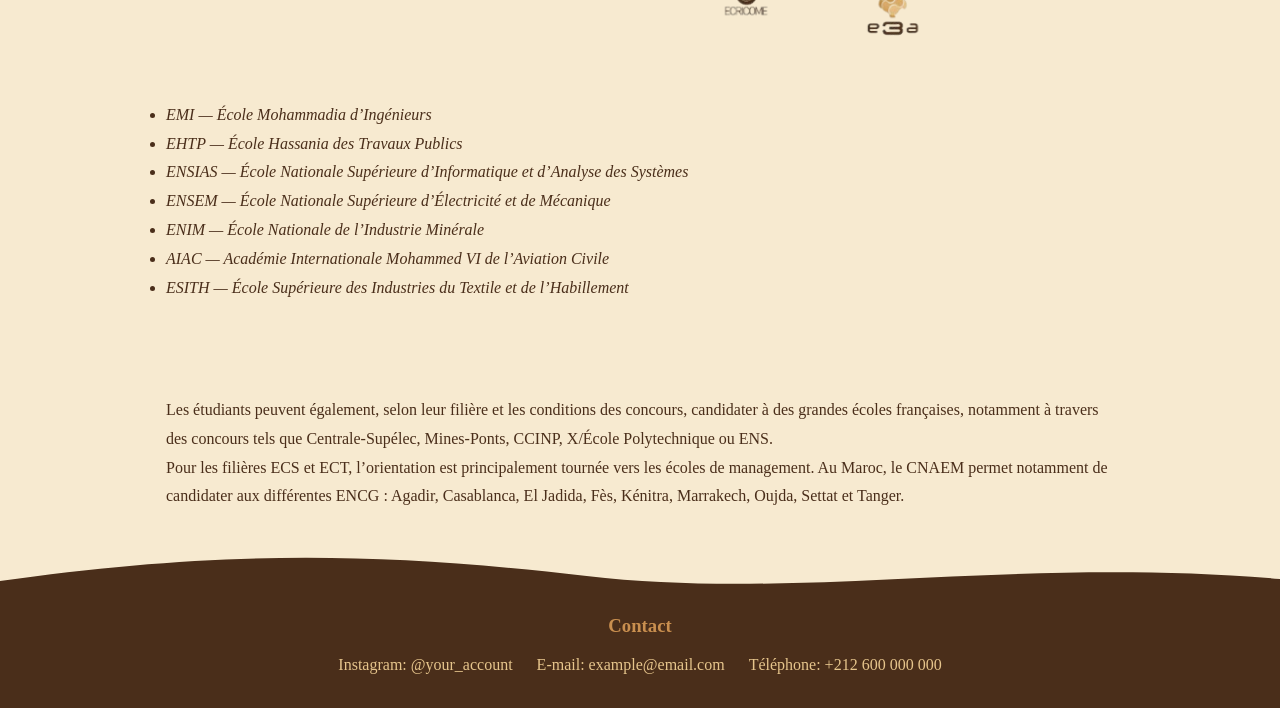
==== commit 44ba2b38: "Update about.html" ====
--- a/about.html
+++ b/about.html
@@ -173,6 +173,11 @@
   <li><i data-i18n="ab_aiac">AIAC — Académie Internationale Mohammed VI de l’Aviation Civile</i></li>
   <li><i data-i18n="ab_esith">ESITH — École Supérieure des Industries du Textile et de l’Habillement</i></li>
 </ul>
+    <pre>
+
+
+      
+    </pre>
     <p data-i18n="ab_p7">Les étudiants peuvent également, selon leur filière et les conditions des concours, candidater à des grandes
       écoles françaises, notamment à travers des concours tels que Centrale-Supélec, Mines-Ponts, CCINP, X/École
       Polytechnique ou ENS.</p>
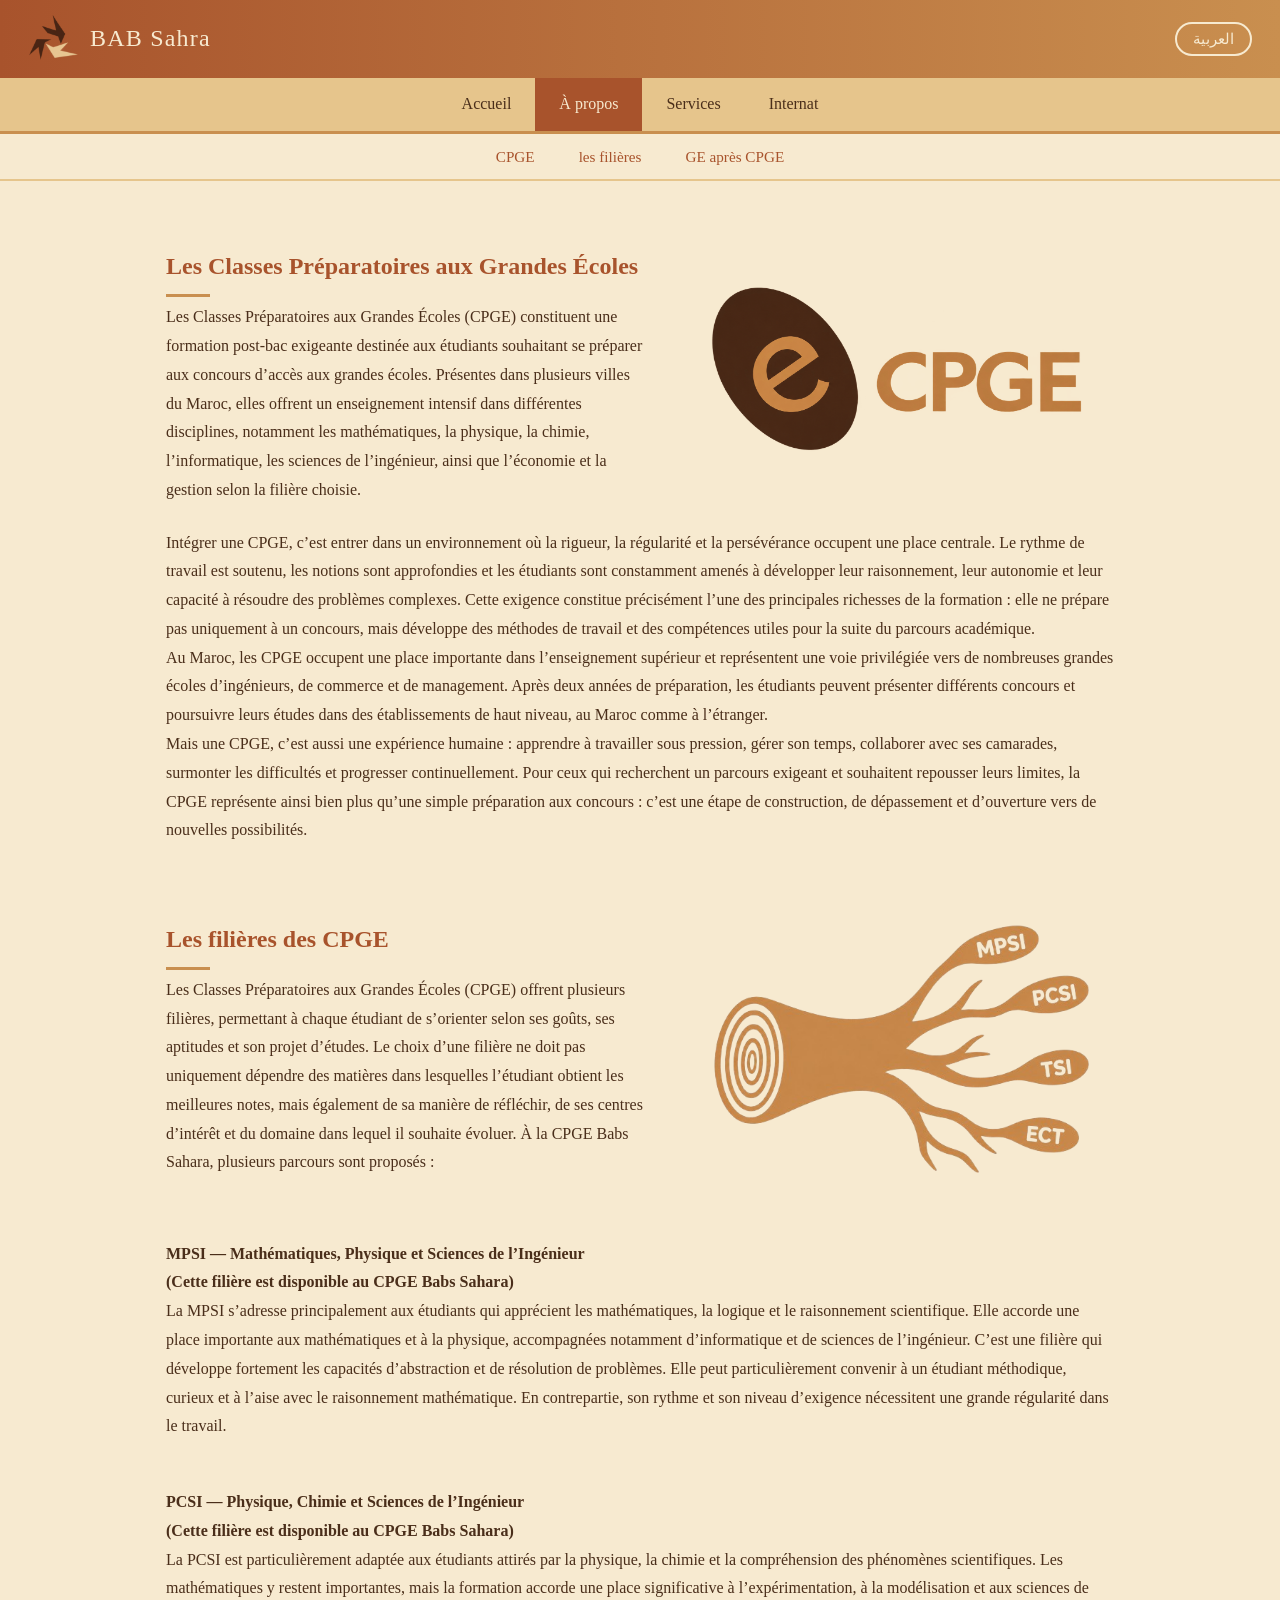
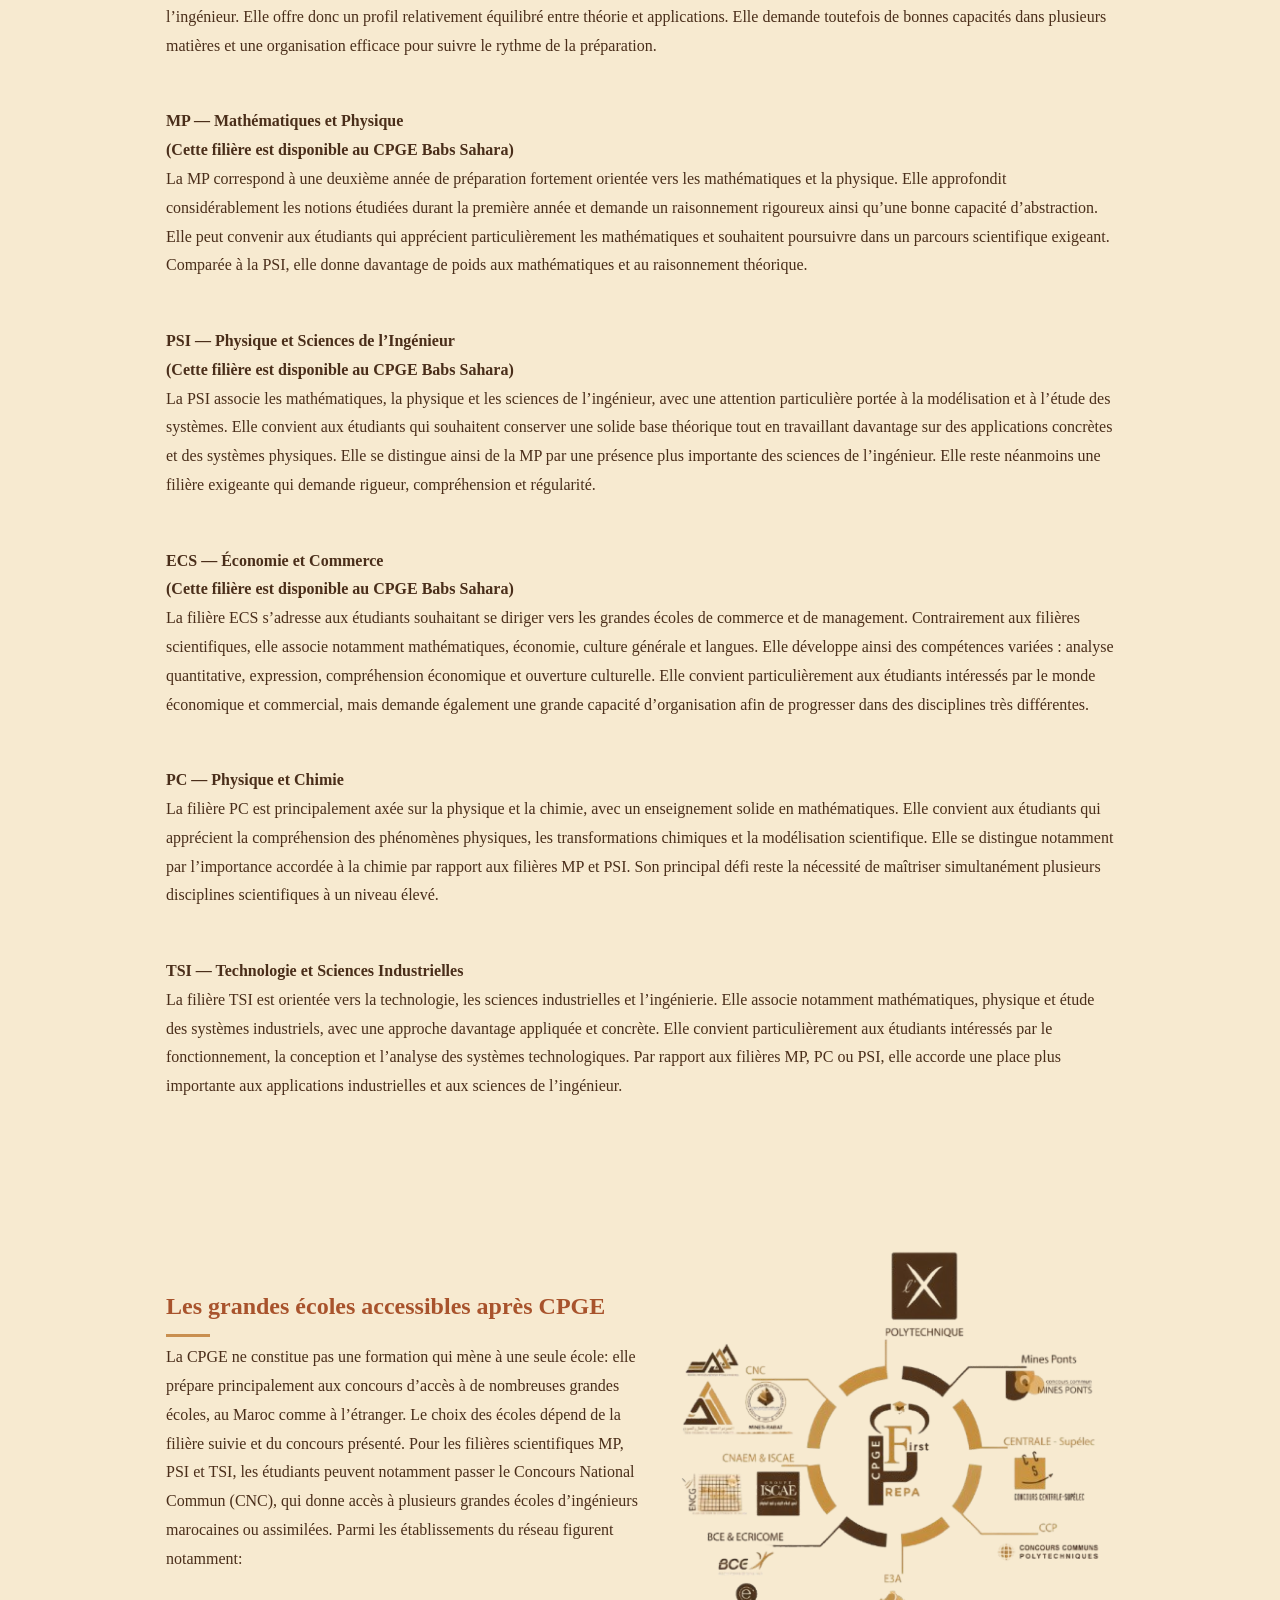
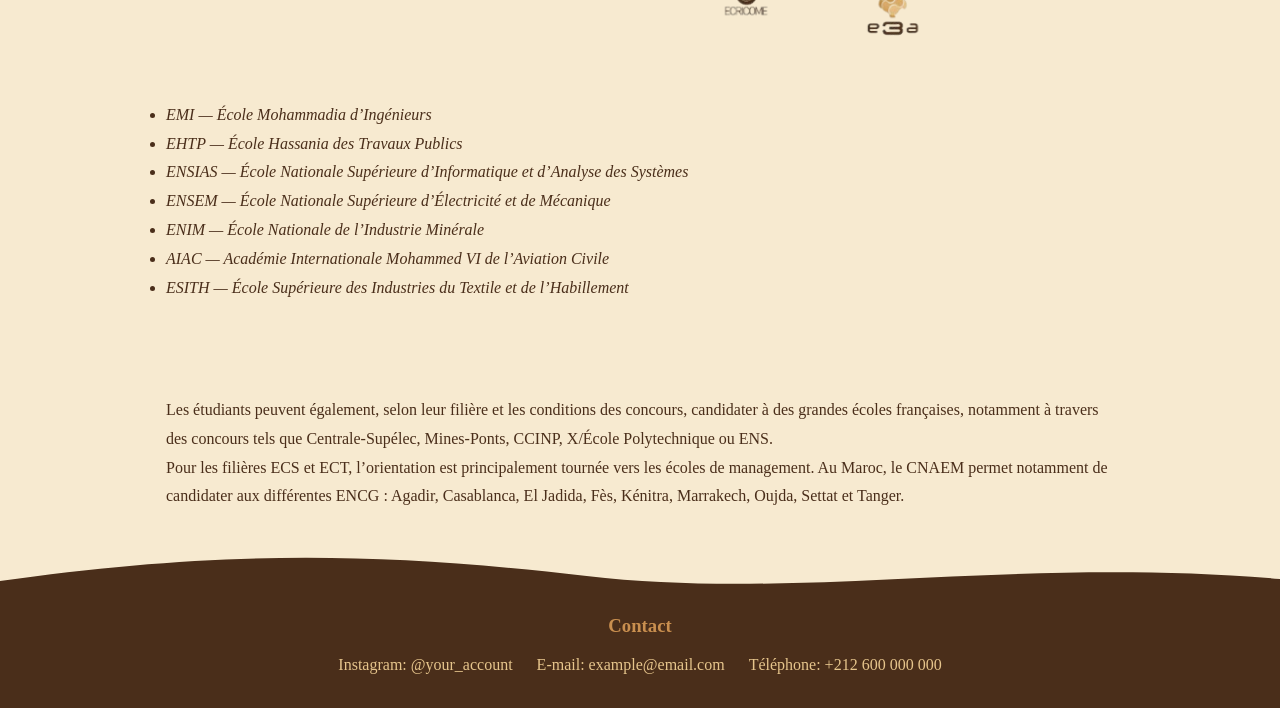
==== commit 9d5cbde1: "Change 'Contact' link text to 'Internat'" ====
--- a/about.html
+++ b/about.html
@@ -22,7 +22,7 @@
     <a href="index.html" data-i18n="nav_home">Accueil</a>
     <a href="about.html" data-i18n="nav_about">À propos</a>
     <a href="services.html" data-i18n="nav_services">Services</a>
-    <a href="contact.html" data-i18n="nav_contact">Contact</a>
+    <a href="contact.html" data-i18n="nav_contact">Internat</a>
   </nav>
 
   <nav class="subnav">
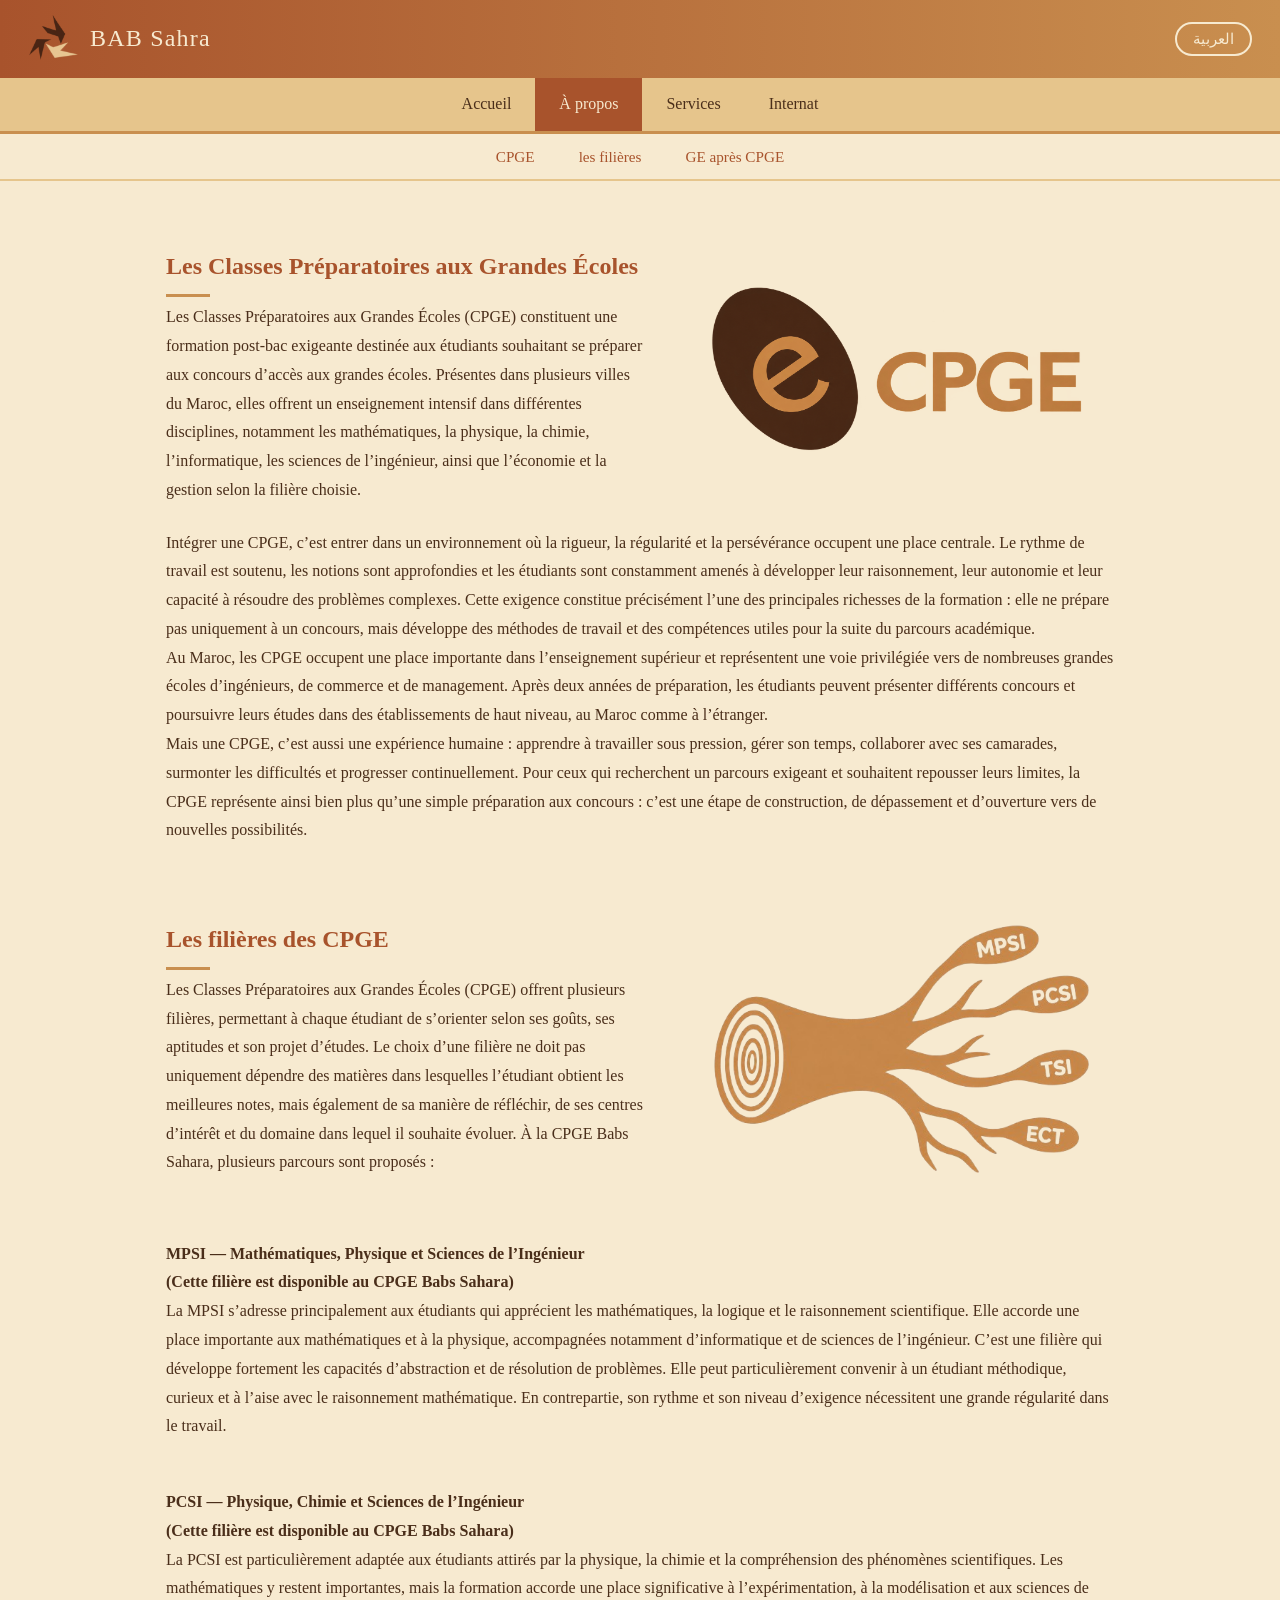
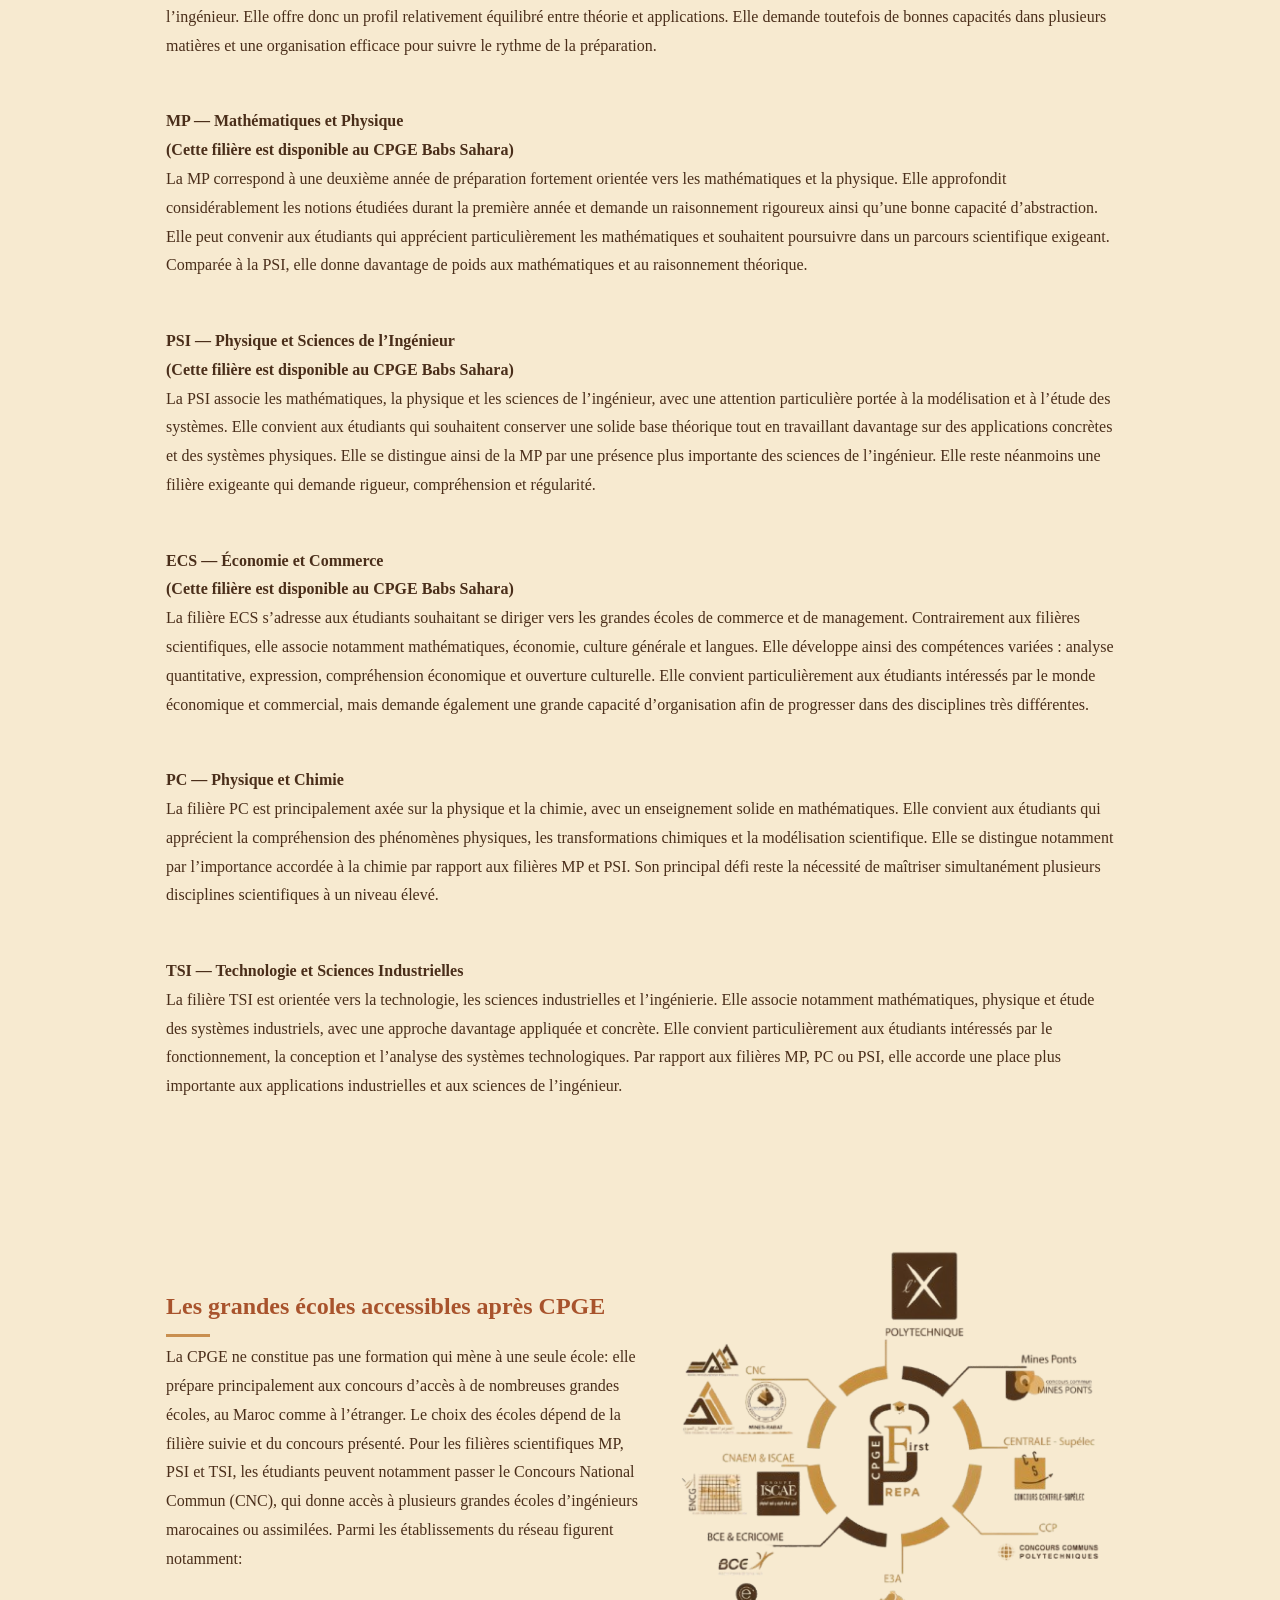
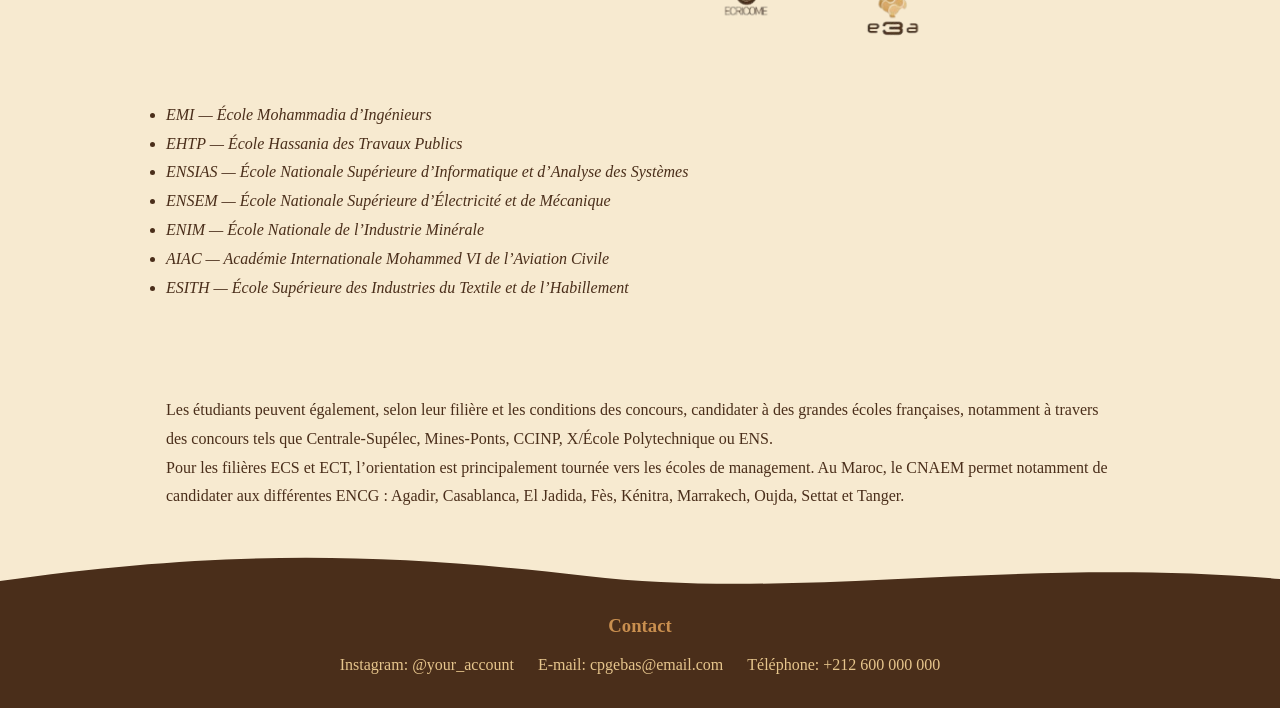
==== commit fe05ad48: "Update about.html" ====
--- a/about.html
+++ b/about.html
@@ -194,7 +194,7 @@
     <h3 data-i18n="f_contact">Contact</h3>
     <div class="contacts">
       <a href="https://instagram.com/your_account"><span data-i18n="f_instagram">Instagram</span>: <bdi>@your_account</bdi></a>
-      <a href="mailto:example@email.com"><span data-i18n="f_email">E-mail</span>: <bdi>example@email.com</bdi></a>
+      <a href="mailto:cpgebas@email.com"><span data-i18n="f_email">E-mail</span>: <bdi>cpgebas@email.com</bdi></a>
       <a href="tel:+212600000000"><span data-i18n="f_phone">Téléphone</span>: <bdi>+212 600 000 000</bdi></a>
     </div>
   </footer>
